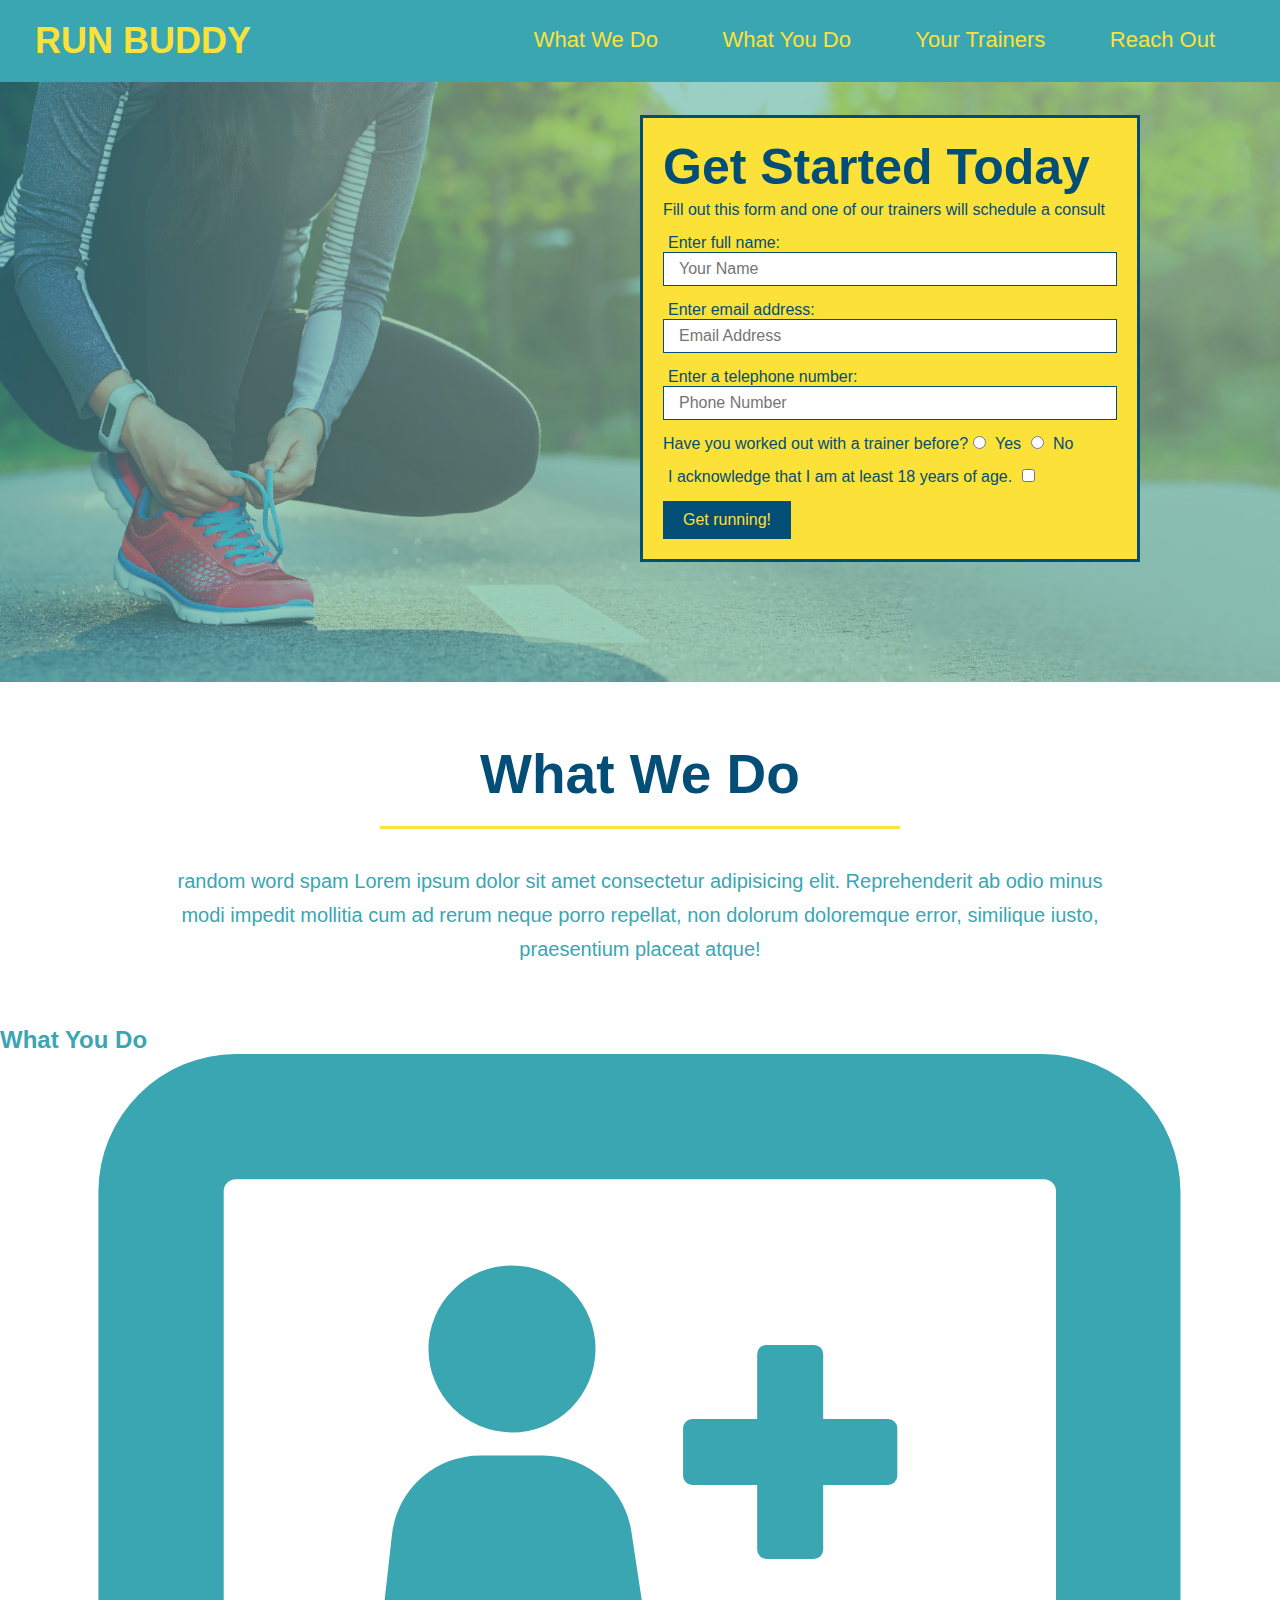
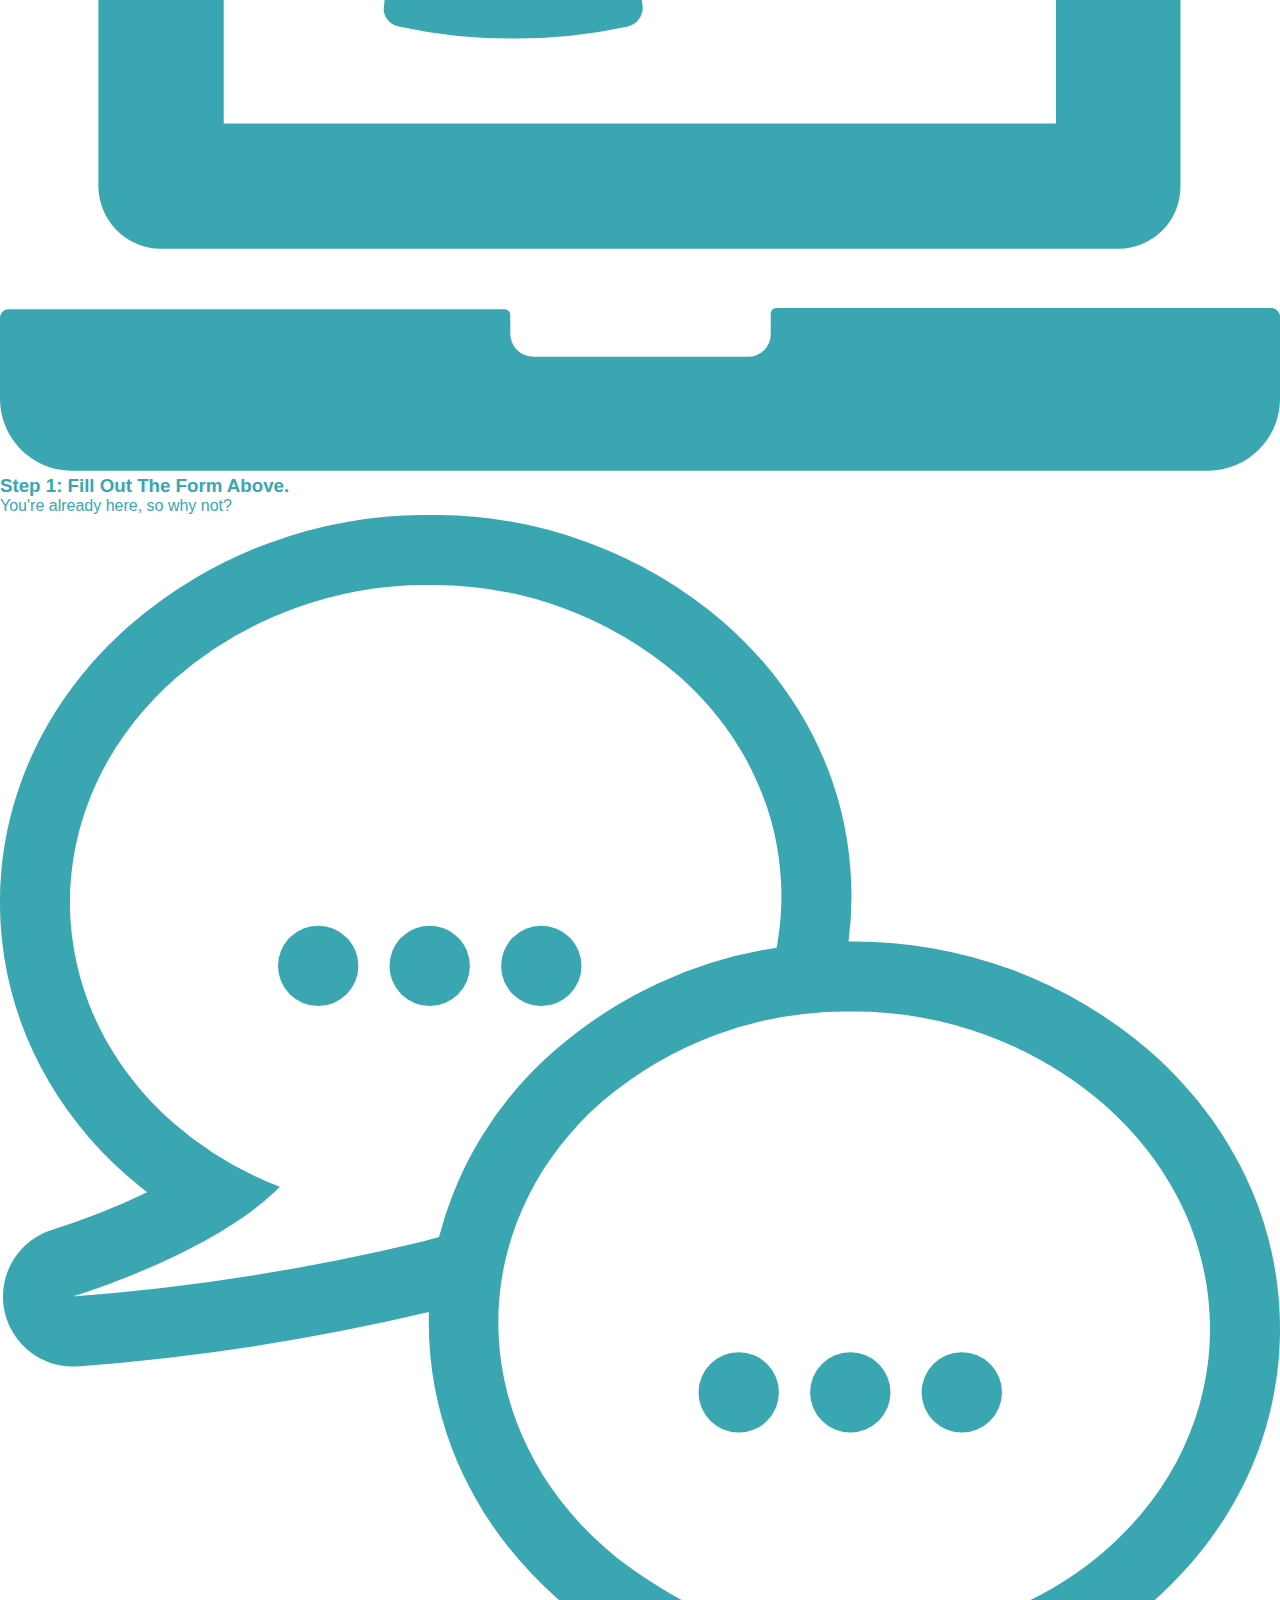
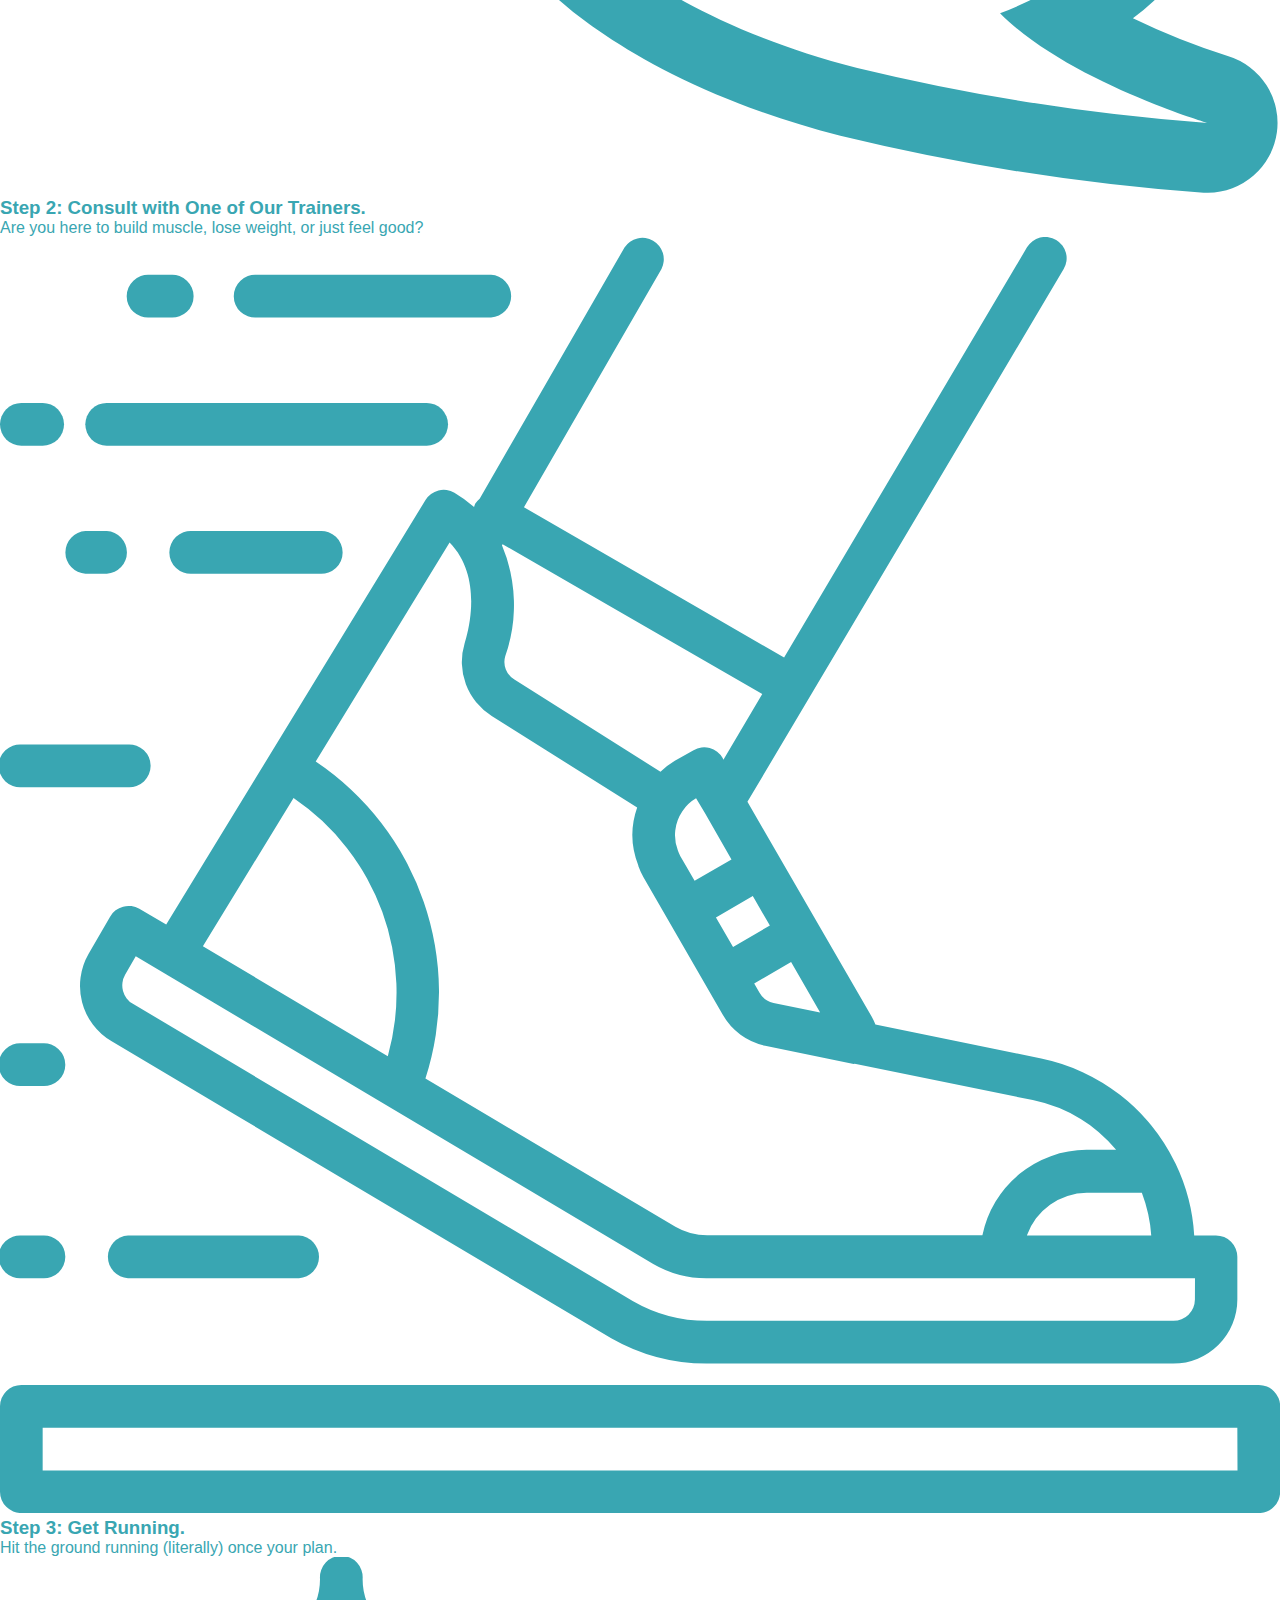
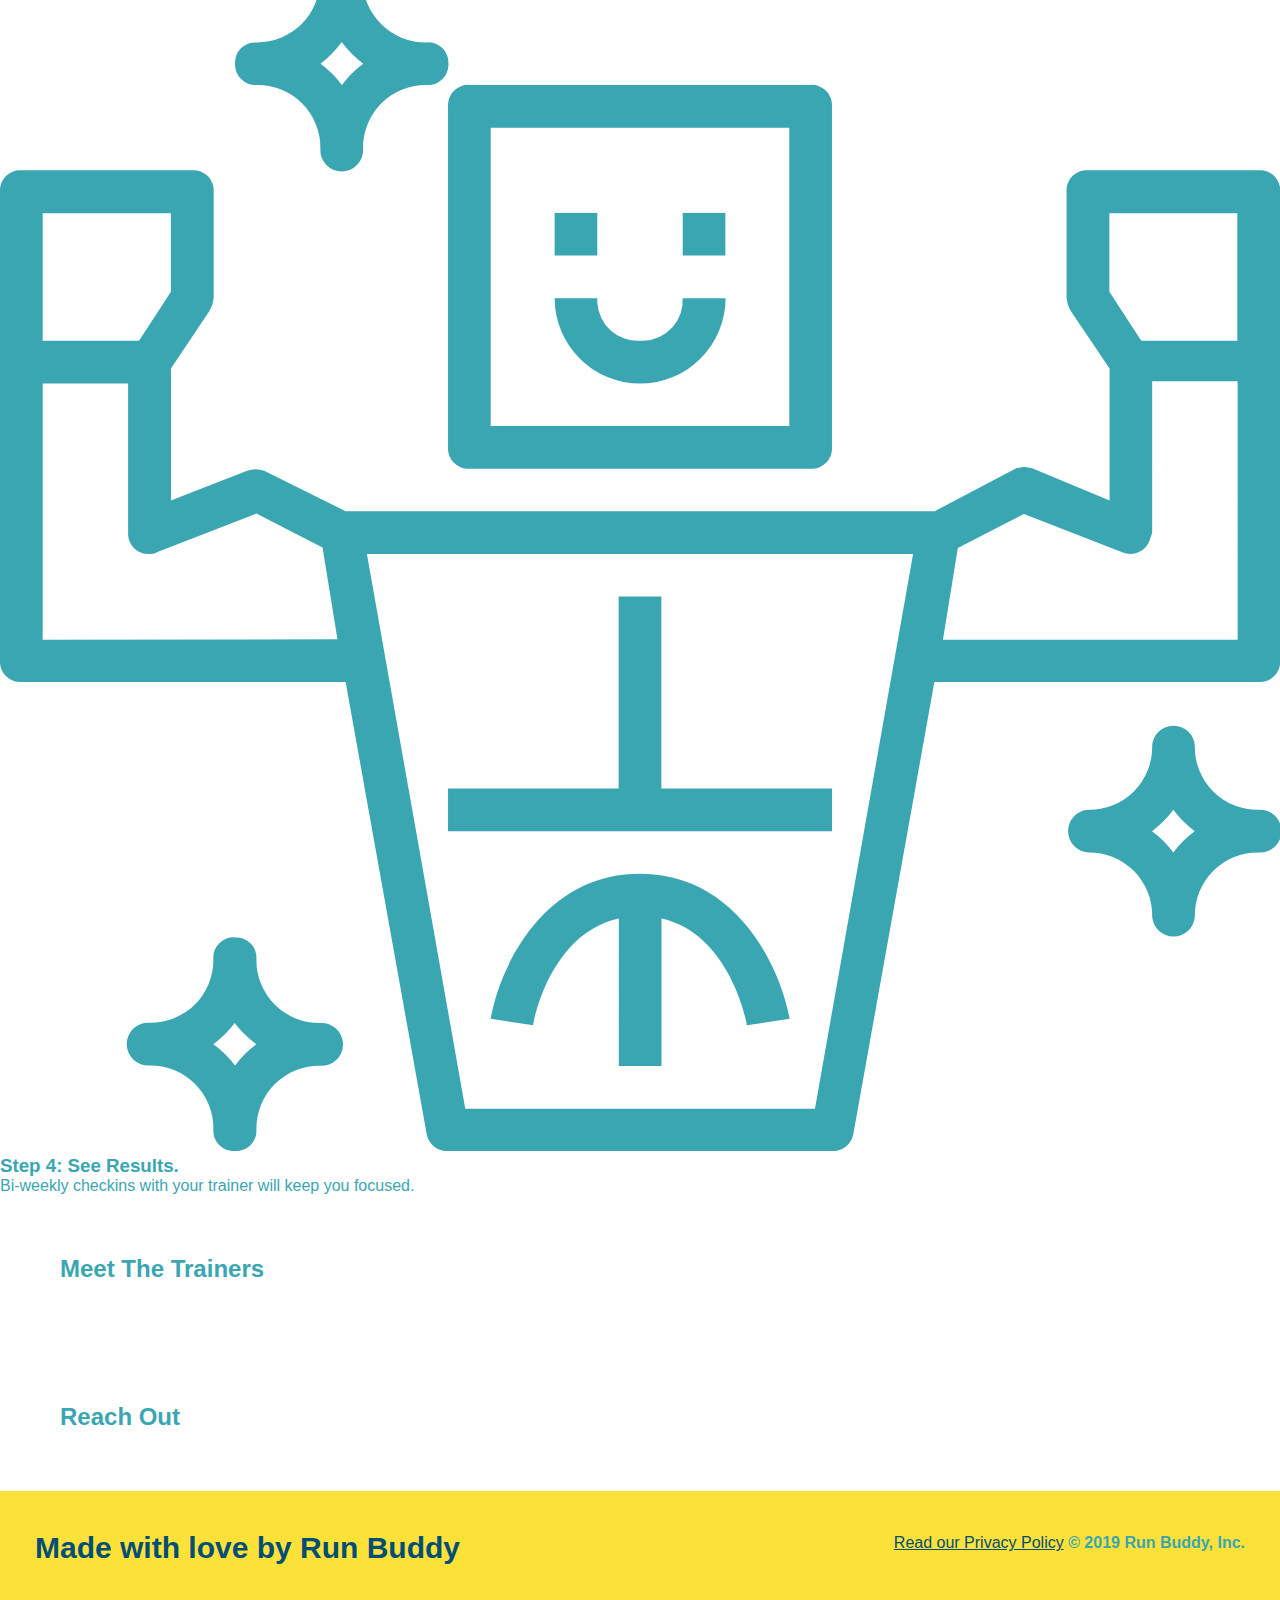
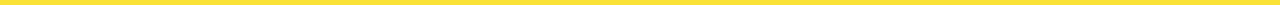
==== index.html @ 3754f248 "styled the what-we-do" ====
<!DOCTYPE html>
<html lang="en">
    <head>
        <meta charset="UTF-8" />
        <link rel="stylesheet" href="./assets/css/style.css"/>
            <title>Run Buddy</title>
    </head>
<body>
 <header>
        <h1>
            <a href="/">RUN BUDDY</a>
        </h1>
    <nav>
        <ul>
            <li>
                <a href="#what-we-do">What We Do</a> 
            </li>
            <li>
                <a href="#what-you-do">What You Do</a>
            </li>
            <li>
                <a href="#your-trainers">Your Trainers</a>
            </li>
            <li>
                <a href="#reach-out">Reach Out</a>
            </li>
        </ul>   
    </nav>
</header>
    <section class="hero">
        <div class="hero-form">
            <h3>Get Started Today</h3>
            <p>Fill out this form and one of our trainers will schedule a consult</p>
            <form>
                <label for="name">Enter full name:</label>
                <input type="text" placeholder="Your Name" name="name" id="name" class="form-input"/>
                <label for="email">Enter email address:</label>
                <input type="email" placeholder="Email Address" name="email" id="email" class="form-input"/>
                <label for="phone">Enter a telephone number:</label>
                <input type="tel" placeholder="Phone Number" name="phone" id="phone" class="form-input"/>
                <p>
                    Have you worked out with a trainer before?
                    <input type="radio" name="trainer-confirm" id="trainer-yes"/>
                    <label for="trainer-yes">Yes</label>
                    <input type="radio" name="trainer-confirm" id="trainer-no"/>
                    <label for="trainer-no">No</label>
                </p> 
                <p>
                    <label for="checkbox">
                        I acknowledge that I am at least 18 years of age.
                    </label>
                    <input type="checkbox" name="age-confirm" id="checkbox"/>
                </p>
                <button type="submit">
                    Get running!
                </button>
            </form>
        </div>
    </section>   
    <section id="what-we-do" class="intro">
        <h2>What We Do</h2>
        <p>
            random word spam Lorem ipsum dolor sit amet consectetur adipisicing elit. Reprehenderit ab odio minus modi impedit mollitia cum ad rerum neque porro repellat, non dolorum doloremque error, similique iusto, praesentium placeat atque!
        </p>
    </section> 
    <setion id="what-you-do">
        <h2>What You Do</h2>
        <div>
            <img src="./assets/images/step-1.svg" alt=""/>
            <h3>Step 1: Fill Out The Form Above.</h3>
            <p>You're already here, so why not?</p>
        </div>
        <div>
            <img src="./assets/images/step-2.svg" alt=""/>
            <h3>Step 2: Consult with One of Our Trainers.</h3>
            <p>Are you here to build muscle, lose weight, or just feel good?</p>
        </div>
        <div>
            <img src="./assets/images/step-3.svg" alt=""/>
            <h3>Step 3: Get Running.</h3>
            <p>Hit the ground running (literally) once your plan.</p>
        </div>
        <div>
            <img src="./assets/images/step-4.svg" alt=""/>
            <h3>Step 4: See Results.</h3>
            <p>Bi-weekly checkins with your trainer will keep you focused.</p>
        </div>
    </setion> 
    <section id="your-trainers">
        <h2>Meet The Trainers</h2>
    </section> 
    <section id="reach-out">
        <h2>Reach Out</h2>
    </section> 
    <footer>
<!--Idk how to do the little heart thing yet-->
        <h2>Made with love by Run Buddy</h2>
        <div>
            <a href="#">Read our Privacy Policy</a><b />
            &copy; 2019 Run Buddy, Inc.
        </div>
    </footer>

     
</body>
</html>
---- assets/css/style.css ----
body {
    color: #39a6b2;
    font-family: Helvetica, Arial, sans-serif;
/* test comment*/
}
header {
    padding: 20px 35px;
    background-color: #39a6b2;
}
header h1 {
    font-weight: bold;
    font-size: 36px; 
    color: #fce138;
    margin: 0;
    display: inline;
}
header a {
    text-decoration: none;
    color: #fce138;
}
header nav {
    float: right;
    margin: 7px 0;
}
header nav ul li {
    display: inline;
}
header nav ul li a {
    margin: 0 30px;
    font-weight: lighter;
    font-size: 22px;
}
* {
    margin: 0;
    padding: 0;
    box-sizing: border-box;
}
footer {
    background: #fce138;
    width: 100%;
    padding: 40px 35px;
}
footer h2 {
    display: inline;
    color: #024e76;
    font-size: 30px;
    margin: 0;
}
footer div {
    float: right;
    line-height: 1.5;
    text-align: right;
}
footer a {
    color: #024e76;
}
section {
    padding: 60px;
}
.hero {
    background-image: url("../images/hero-bg.jpg");
    height: 600px;
    background-size: cover;
    background-position: center;
    position: relative;

}
.hero-form {
    color: #024e76;
    padding: 20px;
    width: 500px;
    background-color: #fce138;
    border: solid 3px #024e76;
    position: absolute;
    bottom: 120px;
    right: 140px;
}
.hero-form h3 {
    font-size: 50px;
    margin: 0px;

}
.hero-form p {
    margin: 5px 0 15px 0;
}
.form-input {
    font-size: 35px;
    border: solid 1px #024e76;
    display: block;
    padding: 7px 15px;
    font-size: 16px;
    color: #024e76;
    width: 100%;
    margin-bottom: 15px;
}
.hero-form label {
    margin: 0 5px;
}
.hero-form button {
    background-color: #024e76;
    color: #fce138;
    border: none;
    padding: 10px 20px;
    font-size: 16px;
}
.intro {
    text-align: center;

}
.intro h2 {
    font-size: 55px;
    color: #024e76;
    margin-bottom: 35px;
    padding: 0 100px 20px 100px;
    border-bottom: 3px solid;
    border-color: #fce138;
    display: inline-block;
}
.intro p {
    line-height: 1.7;
    color: #39a6b2;
    width: 80%;
    font-size: 20px;
    margin: 0 auto;
}
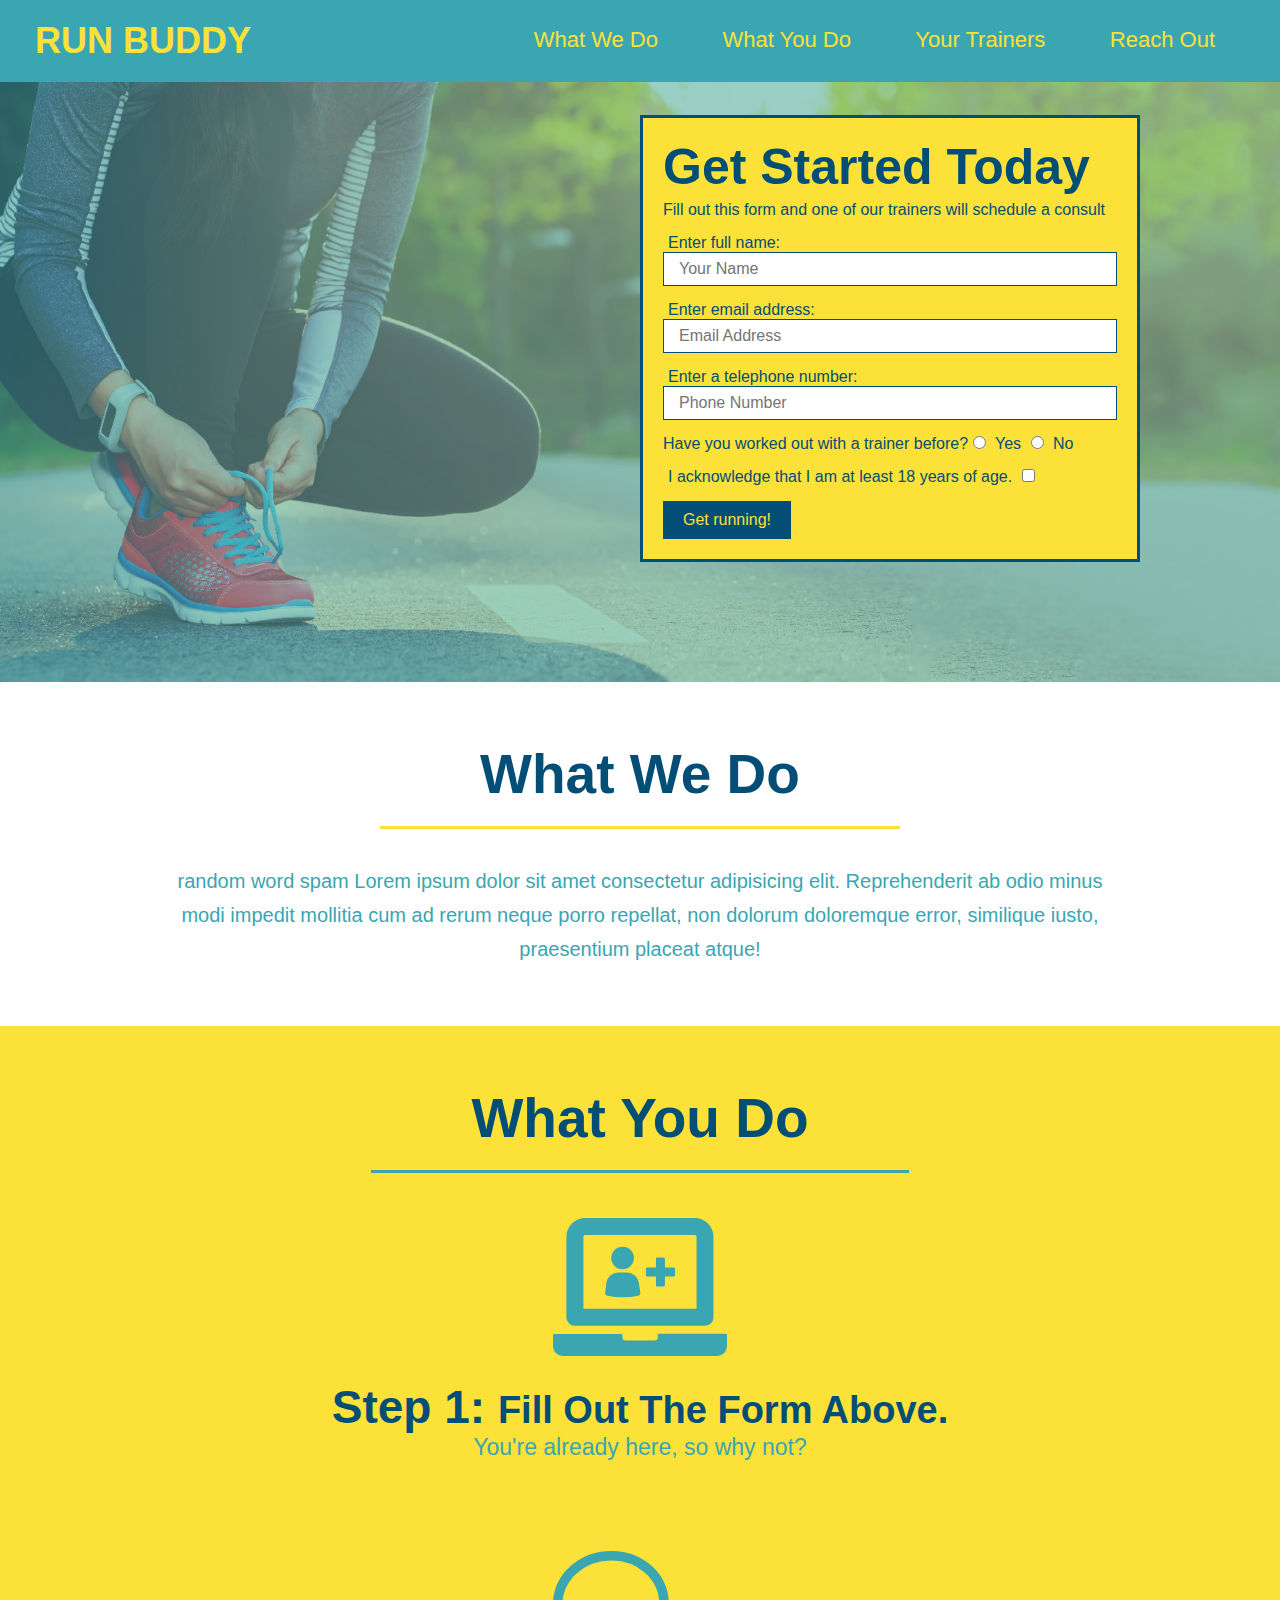
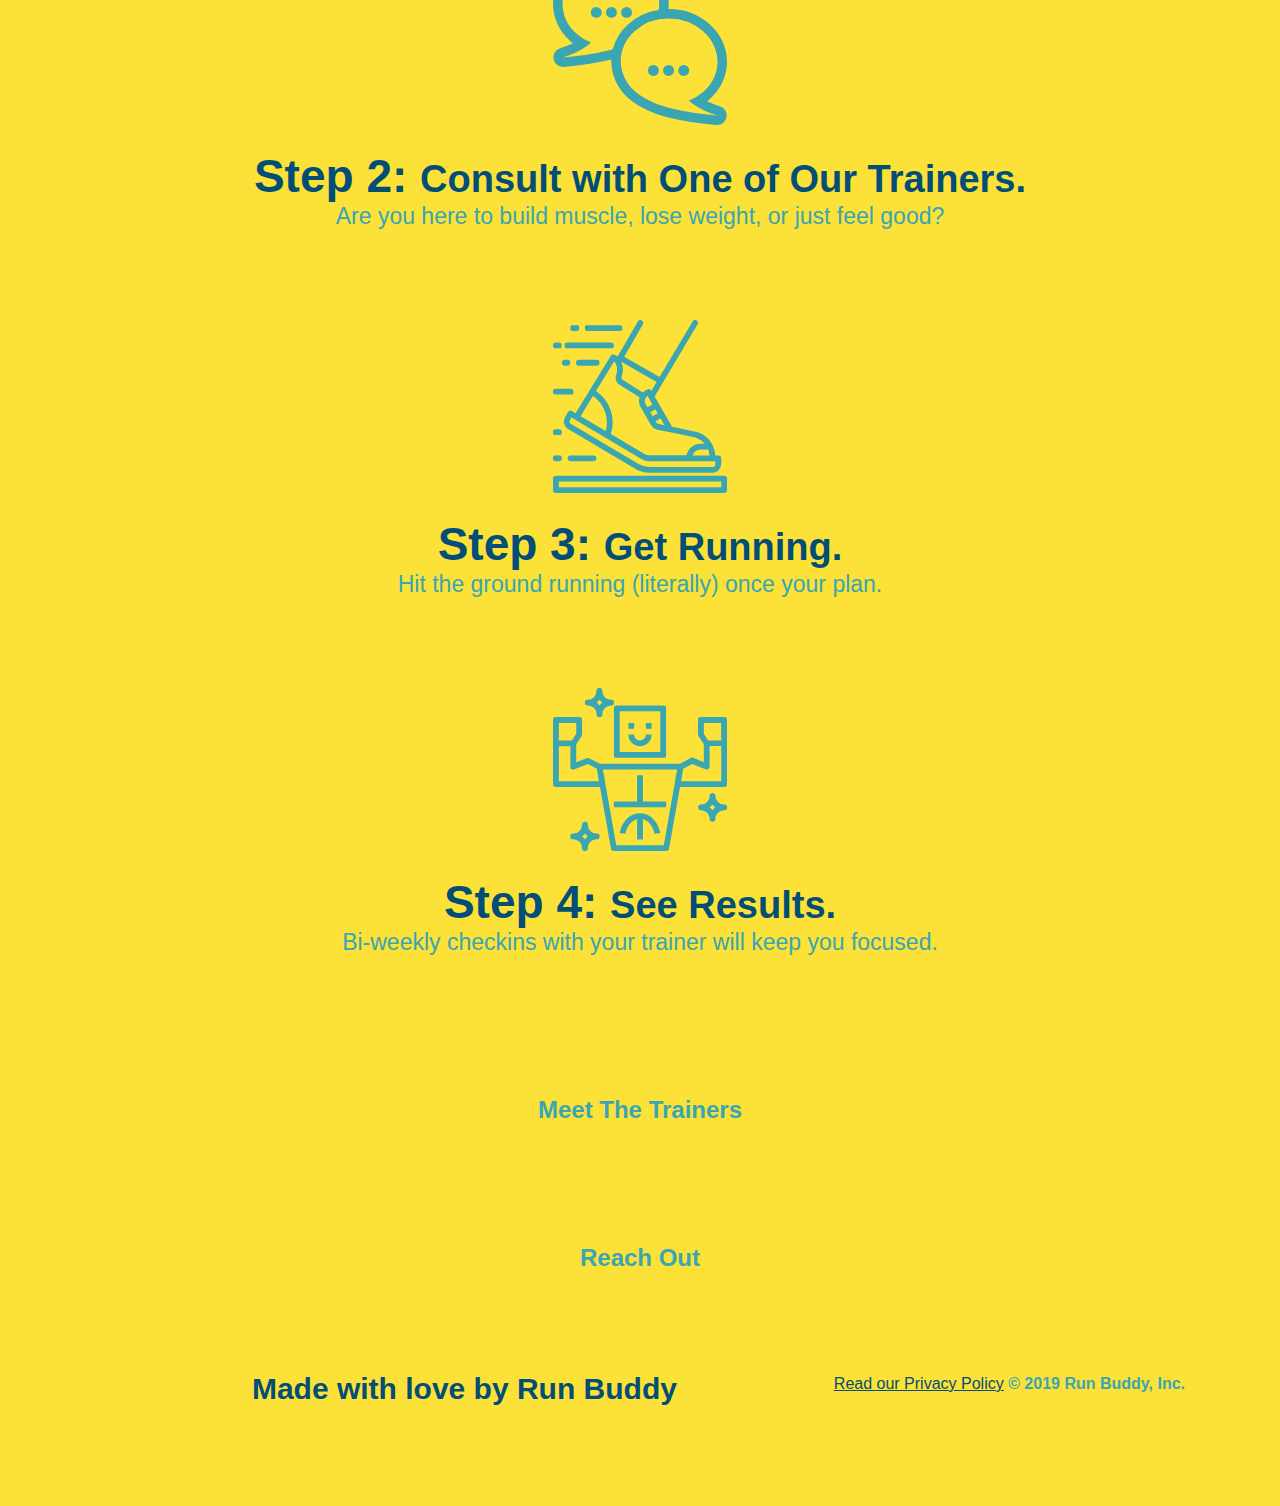
==== commit 084b39b9: "steps section worked on" ====
--- a/index.html
+++ b/index.html
@@ -58,31 +58,31 @@
         </div>
     </section>   
     <section id="what-we-do" class="intro">
-        <h2>What We Do</h2>
+        <h2 class="section-title primary-border">What We Do</h2>
         <p>
             random word spam Lorem ipsum dolor sit amet consectetur adipisicing elit. Reprehenderit ab odio minus modi impedit mollitia cum ad rerum neque porro repellat, non dolorum doloremque error, similique iusto, praesentium placeat atque!
         </p>
     </section> 
-    <setion id="what-you-do">
-        <h2>What You Do</h2>
+    <section id="what-you-do" class="steps">
+        <h2 class="section-title secondary-border">What You Do</h2>
         <div>
             <img src="./assets/images/step-1.svg" alt=""/>
-            <h3>Step 1: Fill Out The Form Above.</h3>
+            <h3>Step 1: <span>Fill Out The Form Above.</span></h3>
             <p>You're already here, so why not?</p>
         </div>
         <div>
             <img src="./assets/images/step-2.svg" alt=""/>
-            <h3>Step 2: Consult with One of Our Trainers.</h3>
+            <h3>Step 2: <span>Consult with One of Our Trainers.</span></h3>
             <p>Are you here to build muscle, lose weight, or just feel good?</p>
         </div>
         <div>
             <img src="./assets/images/step-3.svg" alt=""/>
-            <h3>Step 3: Get Running.</h3>
+            <h3>Step 3: <span>Get Running.</span></h3>
             <p>Hit the ground running (literally) once your plan.</p>
         </div>
         <div>
             <img src="./assets/images/step-4.svg" alt=""/>
-            <h3>Step 4: See Results.</h3>
+            <h3>Step 4: <span>See Results.</span></h3>
             <p>Bi-weekly checkins with your trainer will keep you focused.</p>
         </div>
     </setion> 
--- a/assets/css/style.css
+++ b/assets/css/style.css
@@ -107,15 +107,6 @@
     text-align: center;
 
 }
-.intro h2 {
-    font-size: 55px;
-    color: #024e76;
-    margin-bottom: 35px;
-    padding: 0 100px 20px 100px;
-    border-bottom: 3px solid;
-    border-color: #fce138;
-    display: inline-block;
-}
 .intro p {
     line-height: 1.7;
     color: #39a6b2;
@@ -123,4 +114,41 @@
     font-size: 20px;
     margin: 0 auto;
 }
+.steps {
+    text-align: center;
+    background: #fce138;
+}
+.steps div {
+    margin-bottom: 80px;
+}
+.steps img {
+    width: 15%;
+    margin: 10px 0;
+}
+.steps h3 {
+    color: #024e76;
+    font-size: 46px;
+    margin-top: 10px;
+}
+.steps p {
+    color: #39a6b2;
+    font-size: 23px;
+}
+.steps span {
+    font-size: 38px;
+}
+.section-title {
+    font-size: 55px;
+    color: #024e76;
+    margin-bottom: 35px;
+    padding: 0 100px 20px 100px;
+    display: inline-block; 
+    border-bottom: 3px solid;
+}
+.primary-border {
+    border-color: #fce138;
+}
+.secondary-border {
+    border-color: #39a6b2;
+}
 
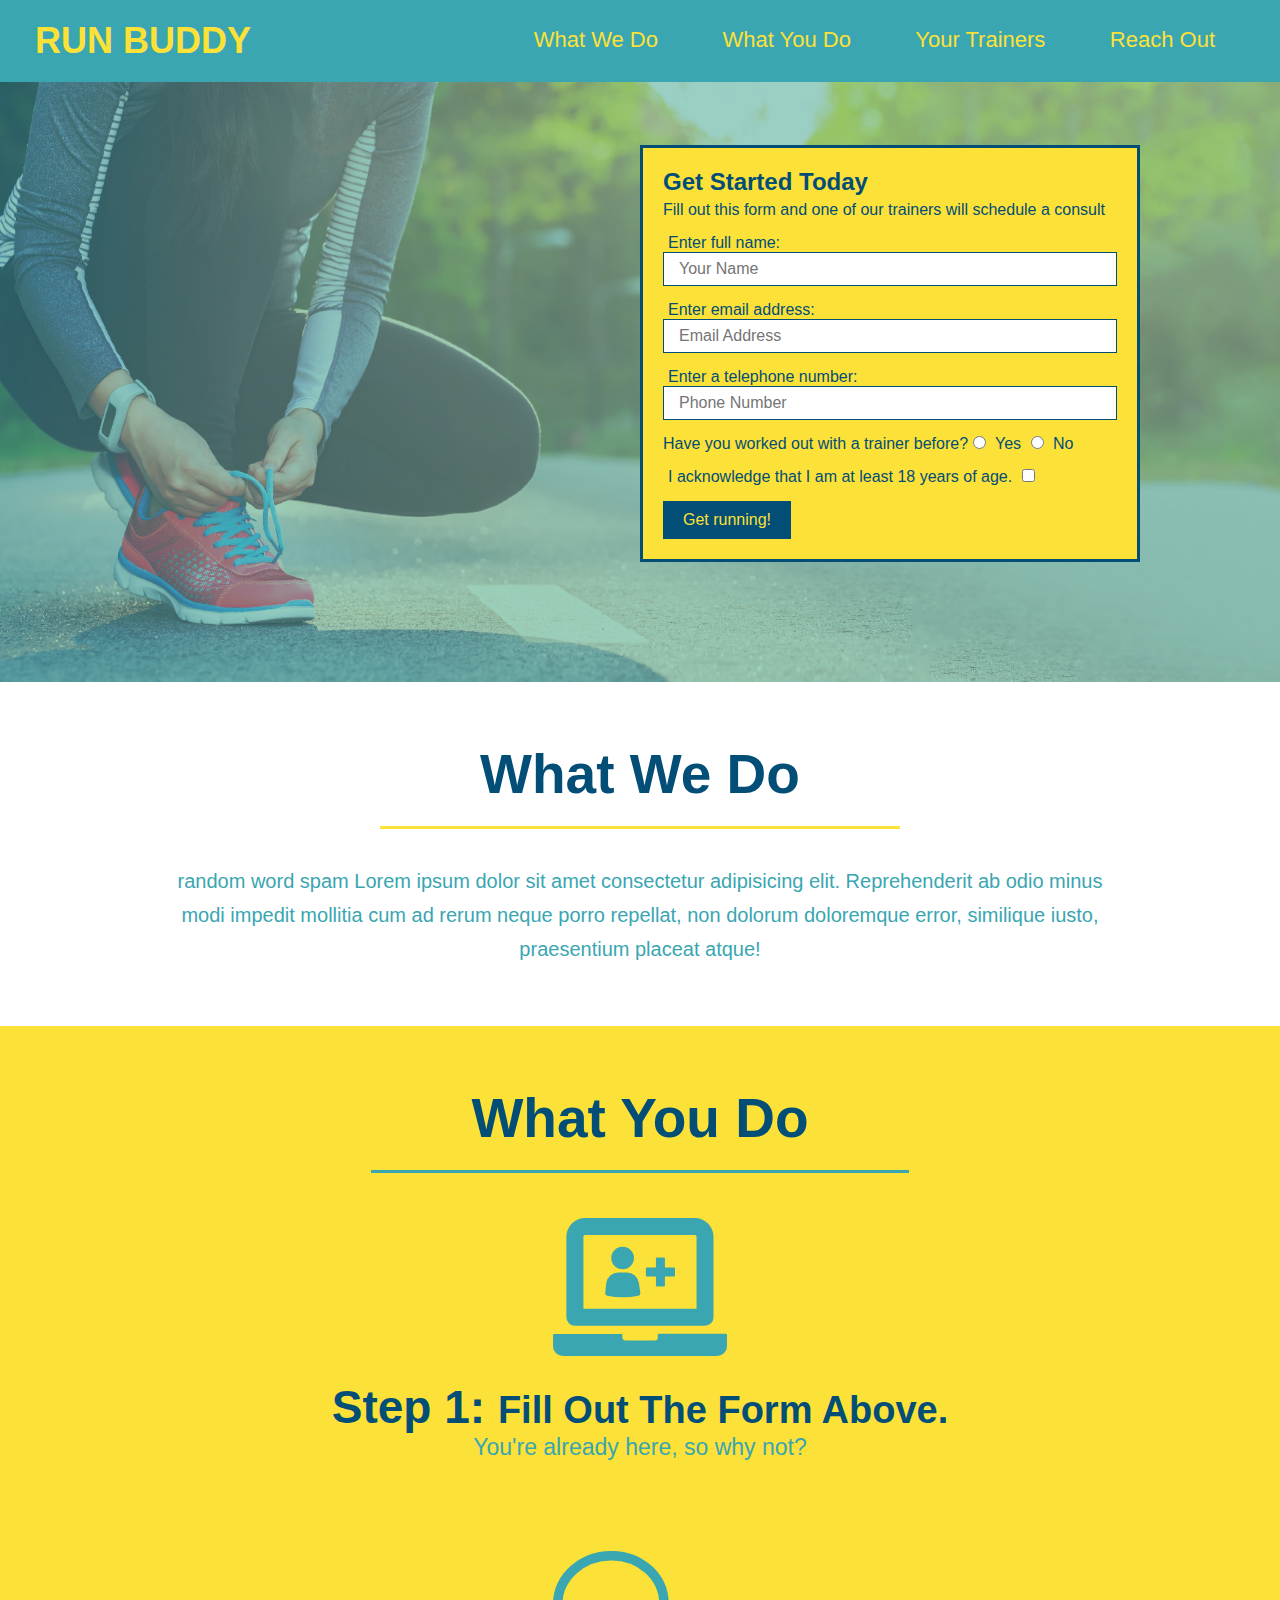
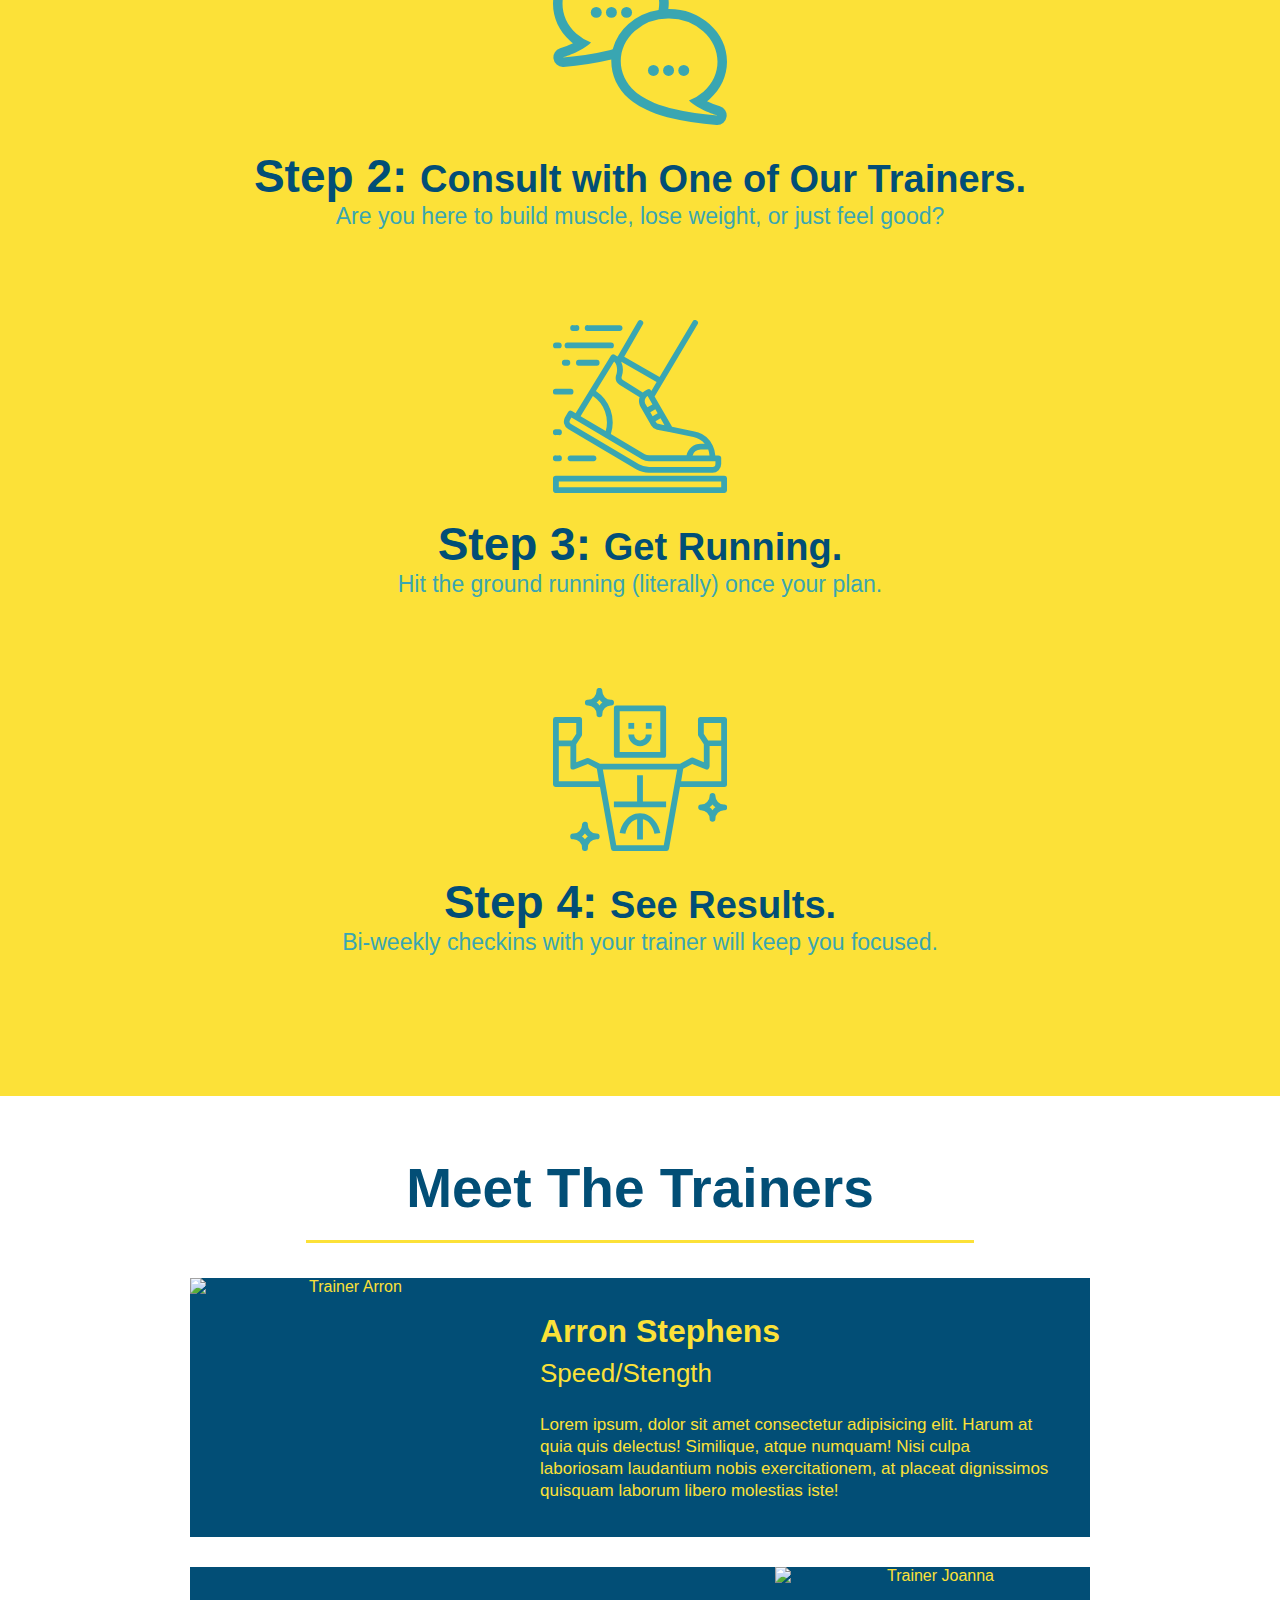
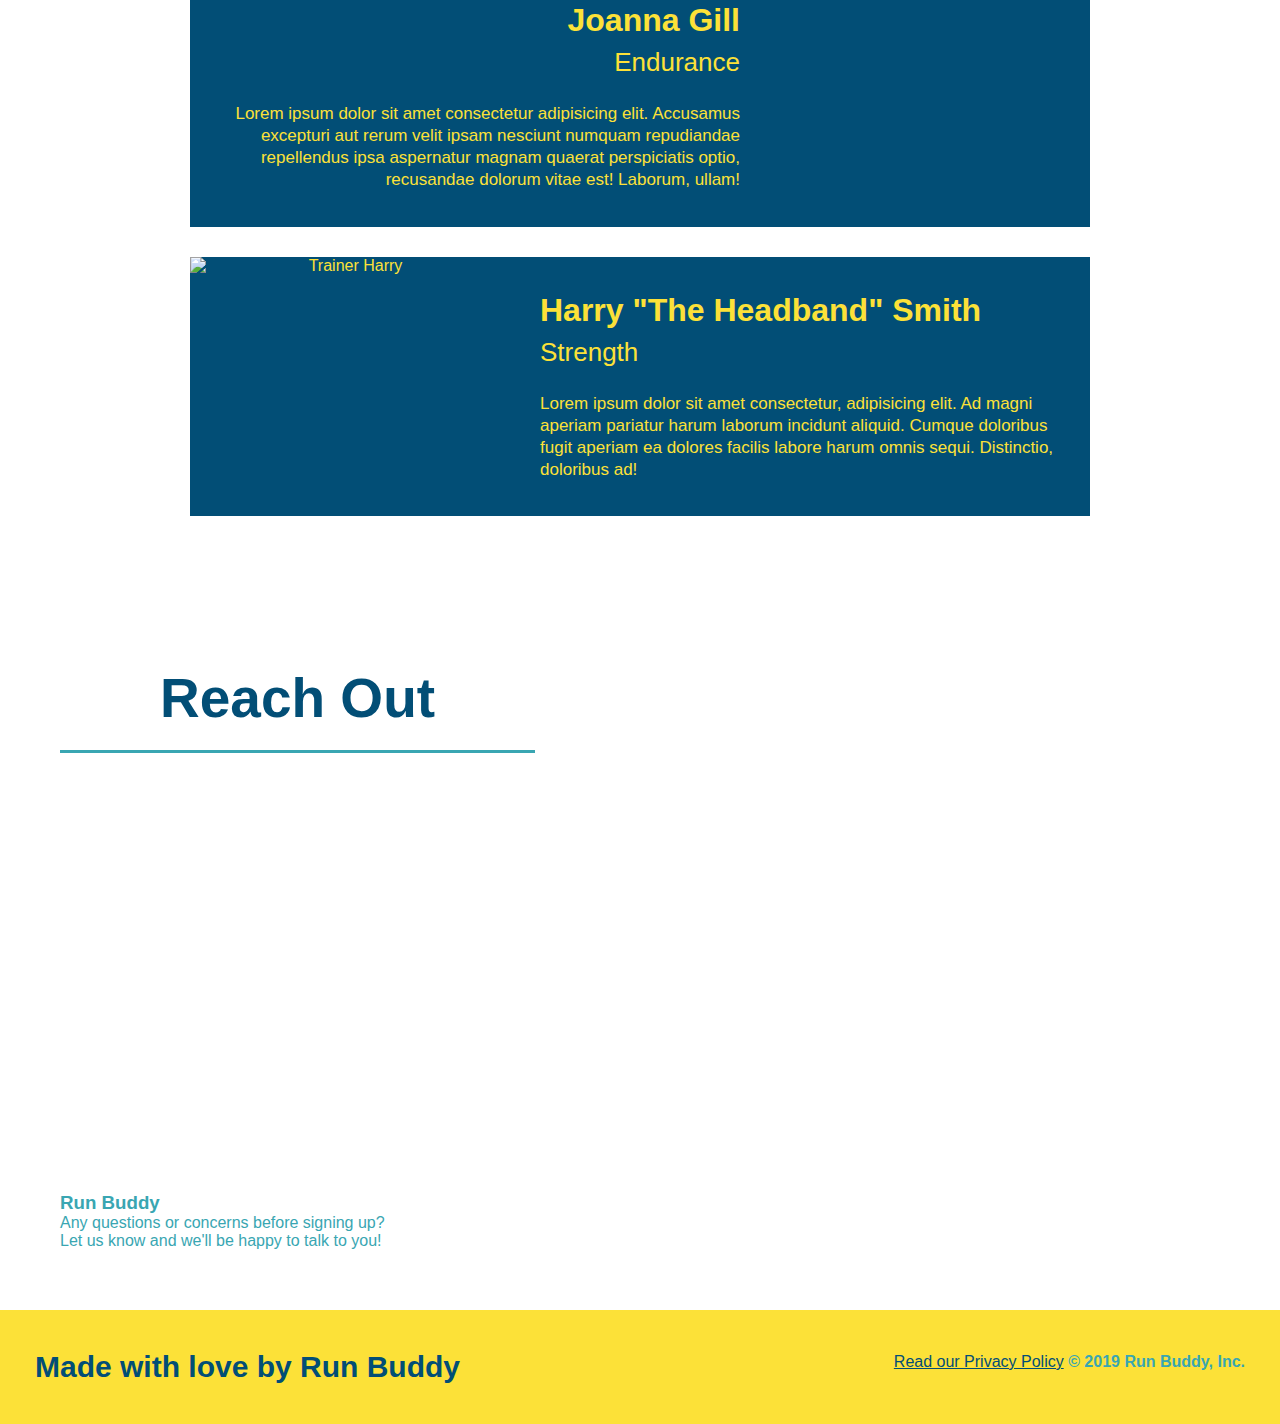
==== commit eec7c784: "i forgot to save after the last section." ====
--- a/index.html
+++ b/index.html
@@ -85,12 +85,55 @@
             <h3>Step 4: <span>See Results.</span></h3>
             <p>Bi-weekly checkins with your trainer will keep you focused.</p>
         </div>
-    </setion> 
-    <section id="your-trainers">
-        <h2>Meet The Trainers</h2>
+    </section> 
+    <section id="your-trainers" class="trainers">
+        <h2 class="section-title primary-border">
+            Meet The Trainers
+        </h2>
+        <article class="trainer">
+            <img src="../Run-Buddy/assets/images/trainer-1.jpg" alt="Trainer Arron"/>
+            <div class="trainer-bio text-left">
+                <h3>Arron Stephens</h3>
+                <h4>Speed/Stength</h4>
+                <p>Lorem ipsum, dolor sit amet consectetur adipisicing elit. Harum at quia quis delectus! Similique, atque numquam! Nisi culpa laboriosam laudantium nobis exercitationem, at placeat dignissimos quisquam laborum libero molestias iste!</p>
+            </div>
+        </article>
+        <article class="trainer"> 
+            <div class="trainer-bio text-right">
+                <h3>Joanna Gill</h3>
+                <h4>Endurance</h4>
+                <p>Lorem ipsum dolor sit amet consectetur adipisicing elit. Accusamus excepturi aut rerum velit ipsam nesciunt numquam repudiandae repellendus ipsa aspernatur magnam quaerat perspiciatis optio, recusandae dolorum vitae est! Laborum, ullam!</p>
+            </div>
+            <img src="../Run-Buddy/assets/images/trainer-2.jpg" alt="Trainer Joanna"/>
+        </article>
+        <article class="trainer">
+            <img src="../Run-Buddy/assets/images/trainer-3.jpg" alt="Trainer Harry"/>
+            <div class="trainer-bio text-left">
+                <h3>Harry "The Headband" Smith</h3>
+                <h4>Strength</h4>
+                <p>Lorem ipsum dolor sit amet consectetur, adipisicing elit. Ad magni aperiam pariatur harum laborum incidunt aliquid. Cumque doloribus fugit aperiam ea dolores facilis labore harum omnis sequi. Distinctio, doloribus ad!</p>
+            </div>
+        </article>
     </section> 
     <section id="reach-out">
-        <h2>Reach Out</h2>
+        <h2 class="section-title secondary-border">Reach Out</h2>
+        <div class="contact-info">
+           <iframe src="https://www.google.com/maps/embed?pb=!1m18!1m12!1m3!1d2953.9209978640033!2d-83.57003198653959!3d42.237500750828694!2m3!1f0!2f0!3f0!3m2!1i1024!2i768!4f13.1!3m3!1m2!1s0x883b57bedbba8b53%3A0x22bc650676936420!2s654%20Nash%20Ave%2C%20Ypsilanti%2C%20MI%2048198!5e0!3m2!1sen!2sus!4v1638125361334!5m2!1sen!2sus" 
+           width="400"
+            height="400"
+             style="border:0;" 
+             allowfullscreen=""
+              loading="lazy">
+            </iframe>
+            <h3>Run Buddy</h3>
+            <p>
+                Any questions or concerns before signing up?
+                <br />
+                Let us know and we'll be happy to talk to you!
+            </p>
+            <address
+            <label for=""></label>
+        </div>
     </section> 
     <footer>
 <!--Idk how to do the little heart thing yet-->
--- a/assets/css/style.css
+++ b/assets/css/style.css
@@ -1,8 +1,15 @@
+* {
+    margin: 0;
+    padding: 0;
+    box-sizing: border-box;
+}
+
 body {
     color: #39a6b2;
     font-family: Helvetica, Arial, sans-serif;
 /* test comment*/
 }
+
 header {
     padding: 20px 35px;
     background-color: #39a6b2;
@@ -30,11 +37,6 @@
     font-weight: lighter;
     font-size: 22px;
 }
-* {
-    margin: 0;
-    padding: 0;
-    box-sizing: border-box;
-}
 footer {
     background: #fce138;
     width: 100%;
@@ -57,6 +59,7 @@
 section {
     padding: 60px;
 }
+
 .hero {
     background-image: url("../images/hero-bg.jpg");
     height: 600px;
@@ -65,6 +68,7 @@
     position: relative;
 
 }
+
 .hero-form {
     color: #024e76;
     padding: 20px;
@@ -76,15 +80,13 @@
     right: 140px;
 }
 .hero-form h3 {
-    font-size: 50px;
+    font-size: 24px;
     margin: 0px;
-
 }
 .hero-form p {
     margin: 5px 0 15px 0;
 }
 .form-input {
-    font-size: 35px;
     border: solid 1px #024e76;
     display: block;
     padding: 7px 15px;
@@ -152,3 +154,41 @@
     border-color: #39a6b2;
 }
 
+.trainers {
+    text-align: center;
+}
+.trainer {
+    width: 900px;
+    margin: 0 auto 30px auto;
+    background: #024e76;
+    color: #fce138;
+    overflow: auto;
+}
+.trainer img {
+    width: 35%;
+    float: left;
+}
+.trainer-bio {
+    padding: 35px;
+    float: left;
+    width: 65%;
+}
+.text-left {
+    text-align: left;
+}
+.text-right {
+    text-align: right;
+}
+.trainer-bio h3 {
+    font-size: 32px;
+    margin-bottom: 8px;
+}
+.trainer-bio h4 {
+    font-weight: lighter;
+    font-size: 26px;
+    margin-bottom: 25px;
+}
+.trainer-bio p {
+    font-size: 17px;
+    line-height: 1.3;
+}
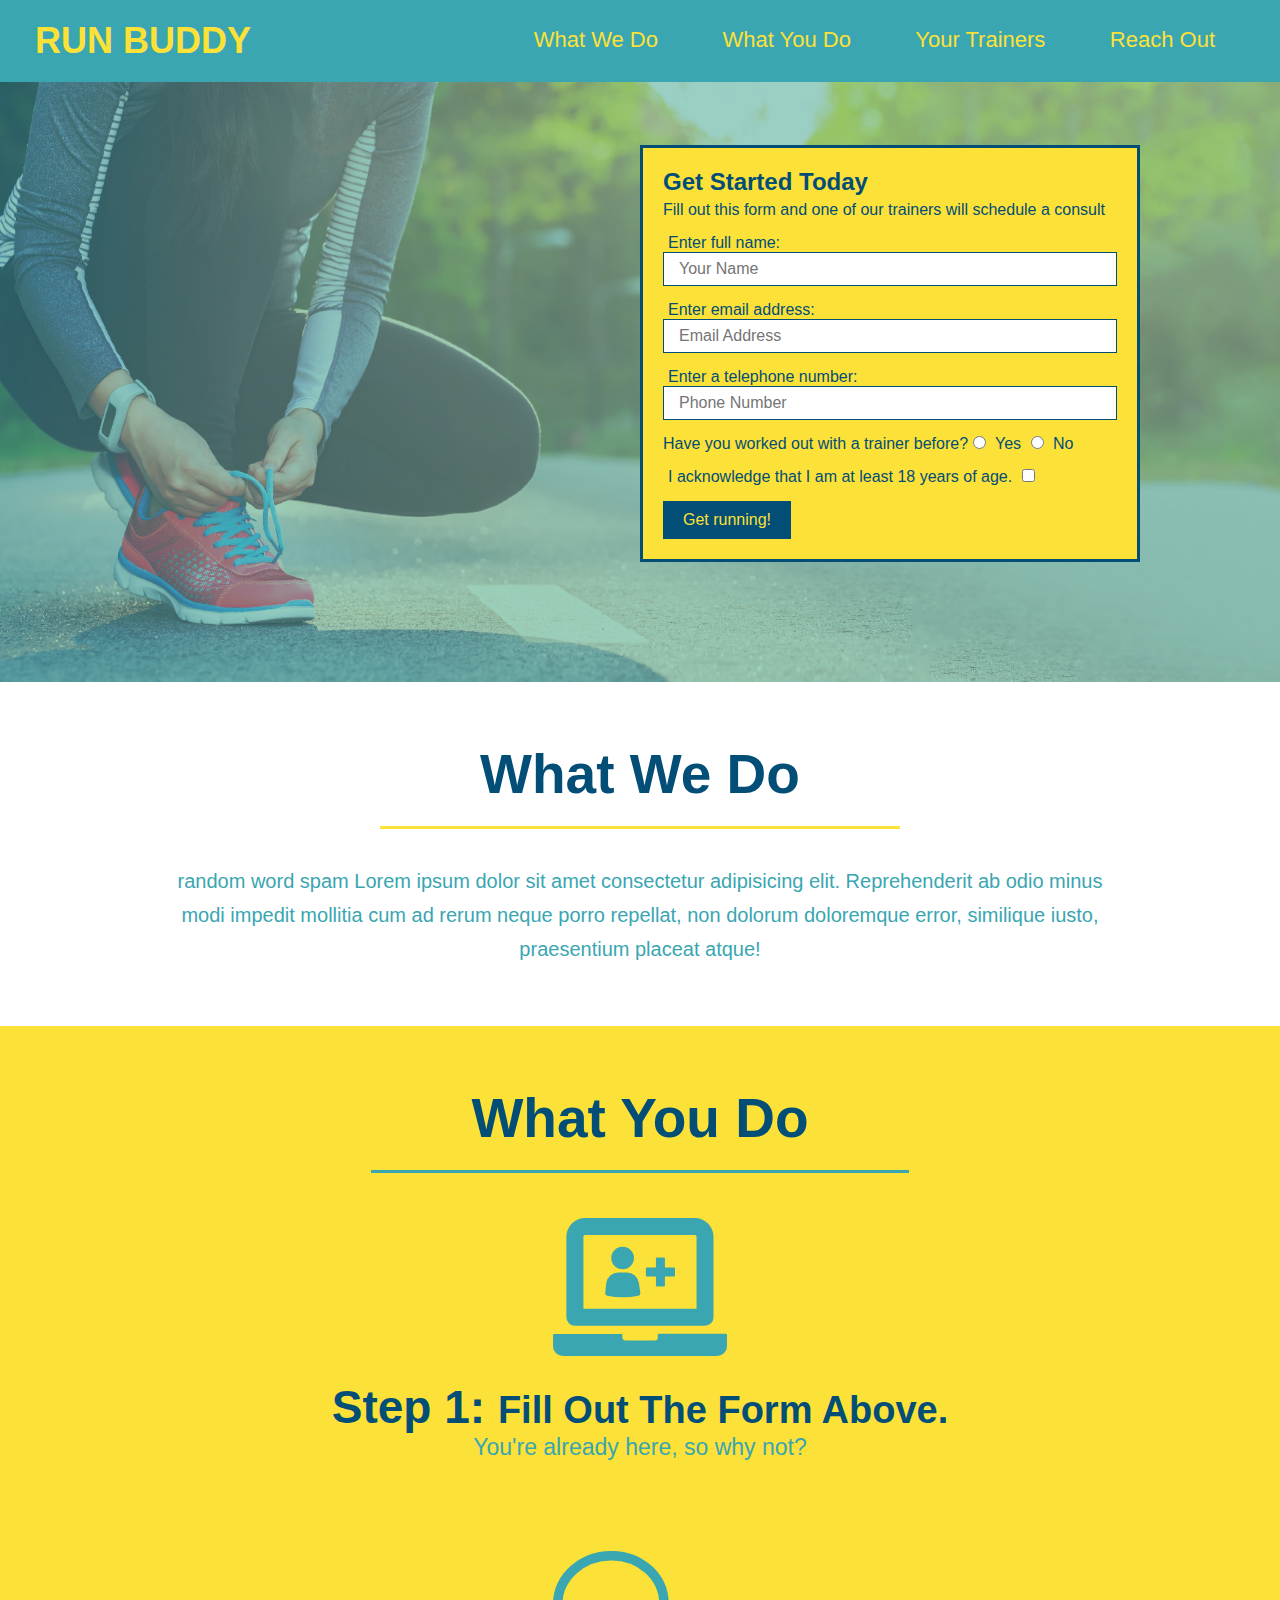
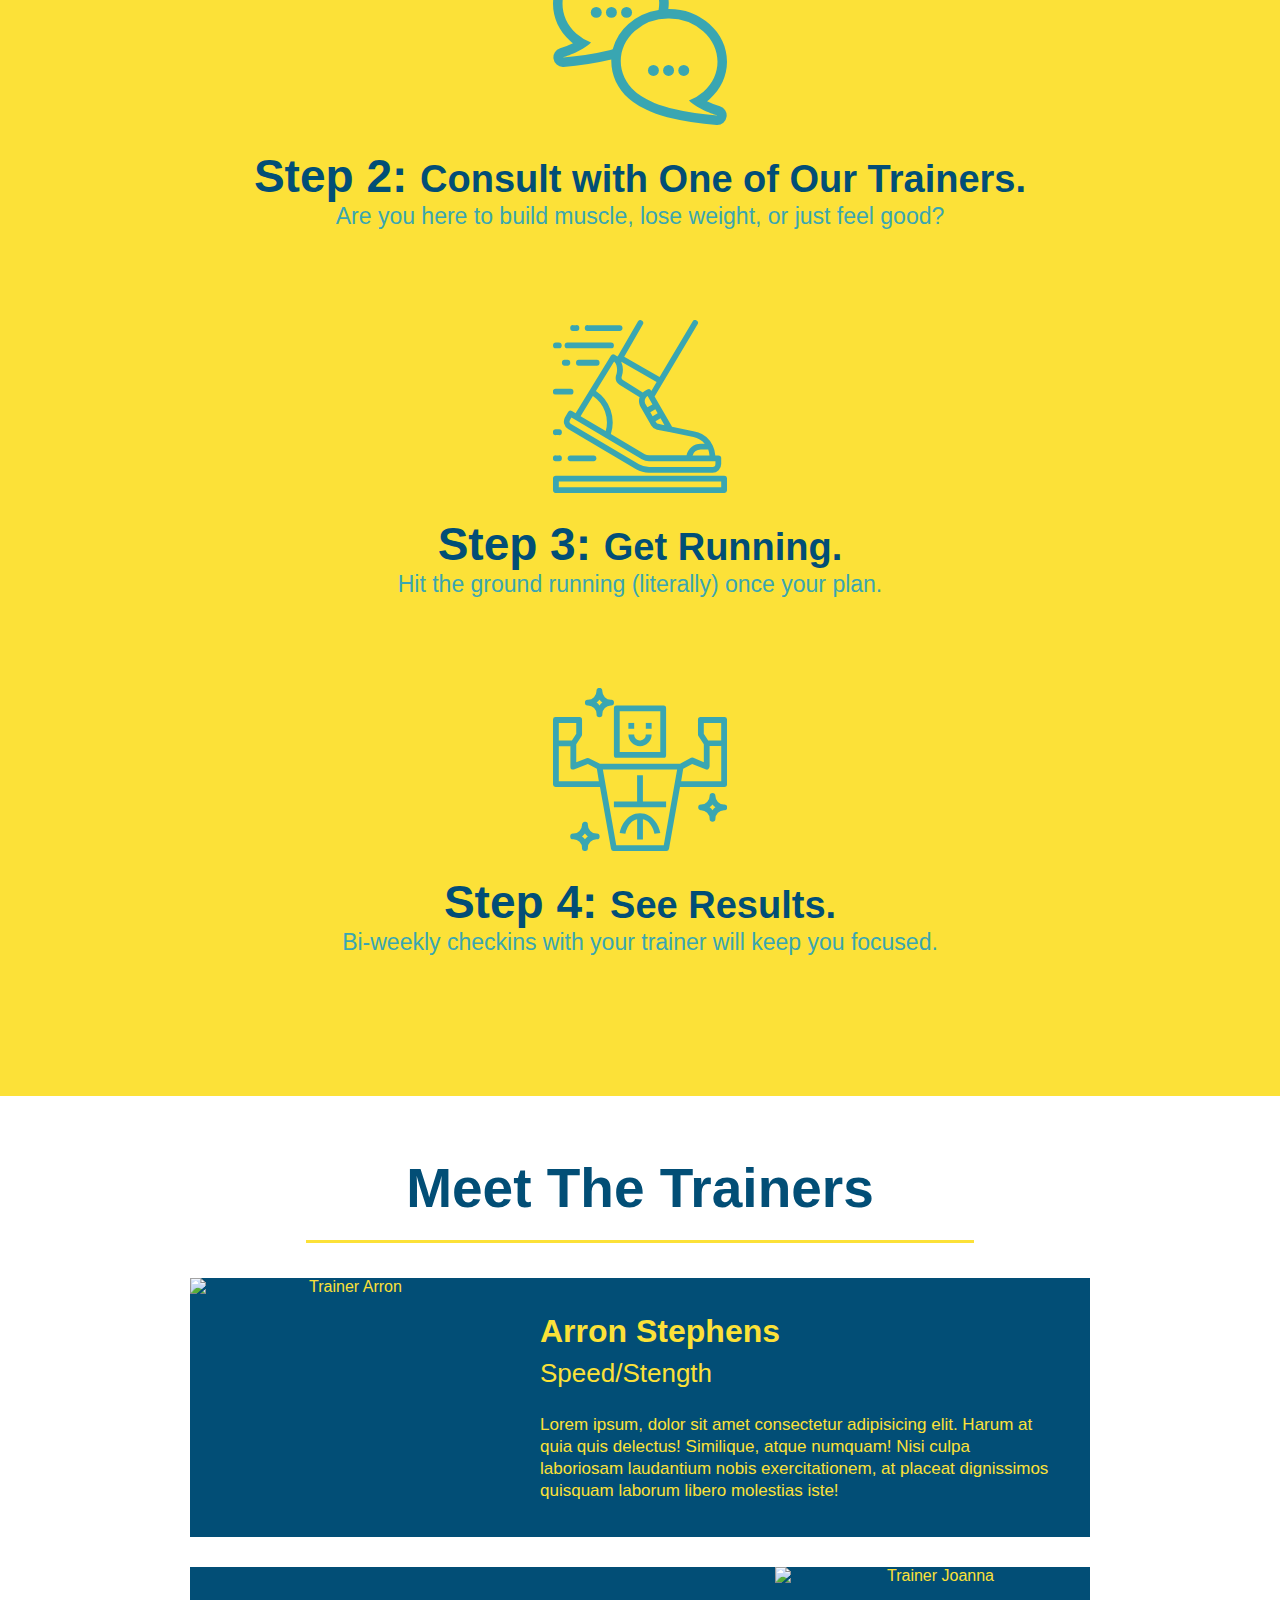
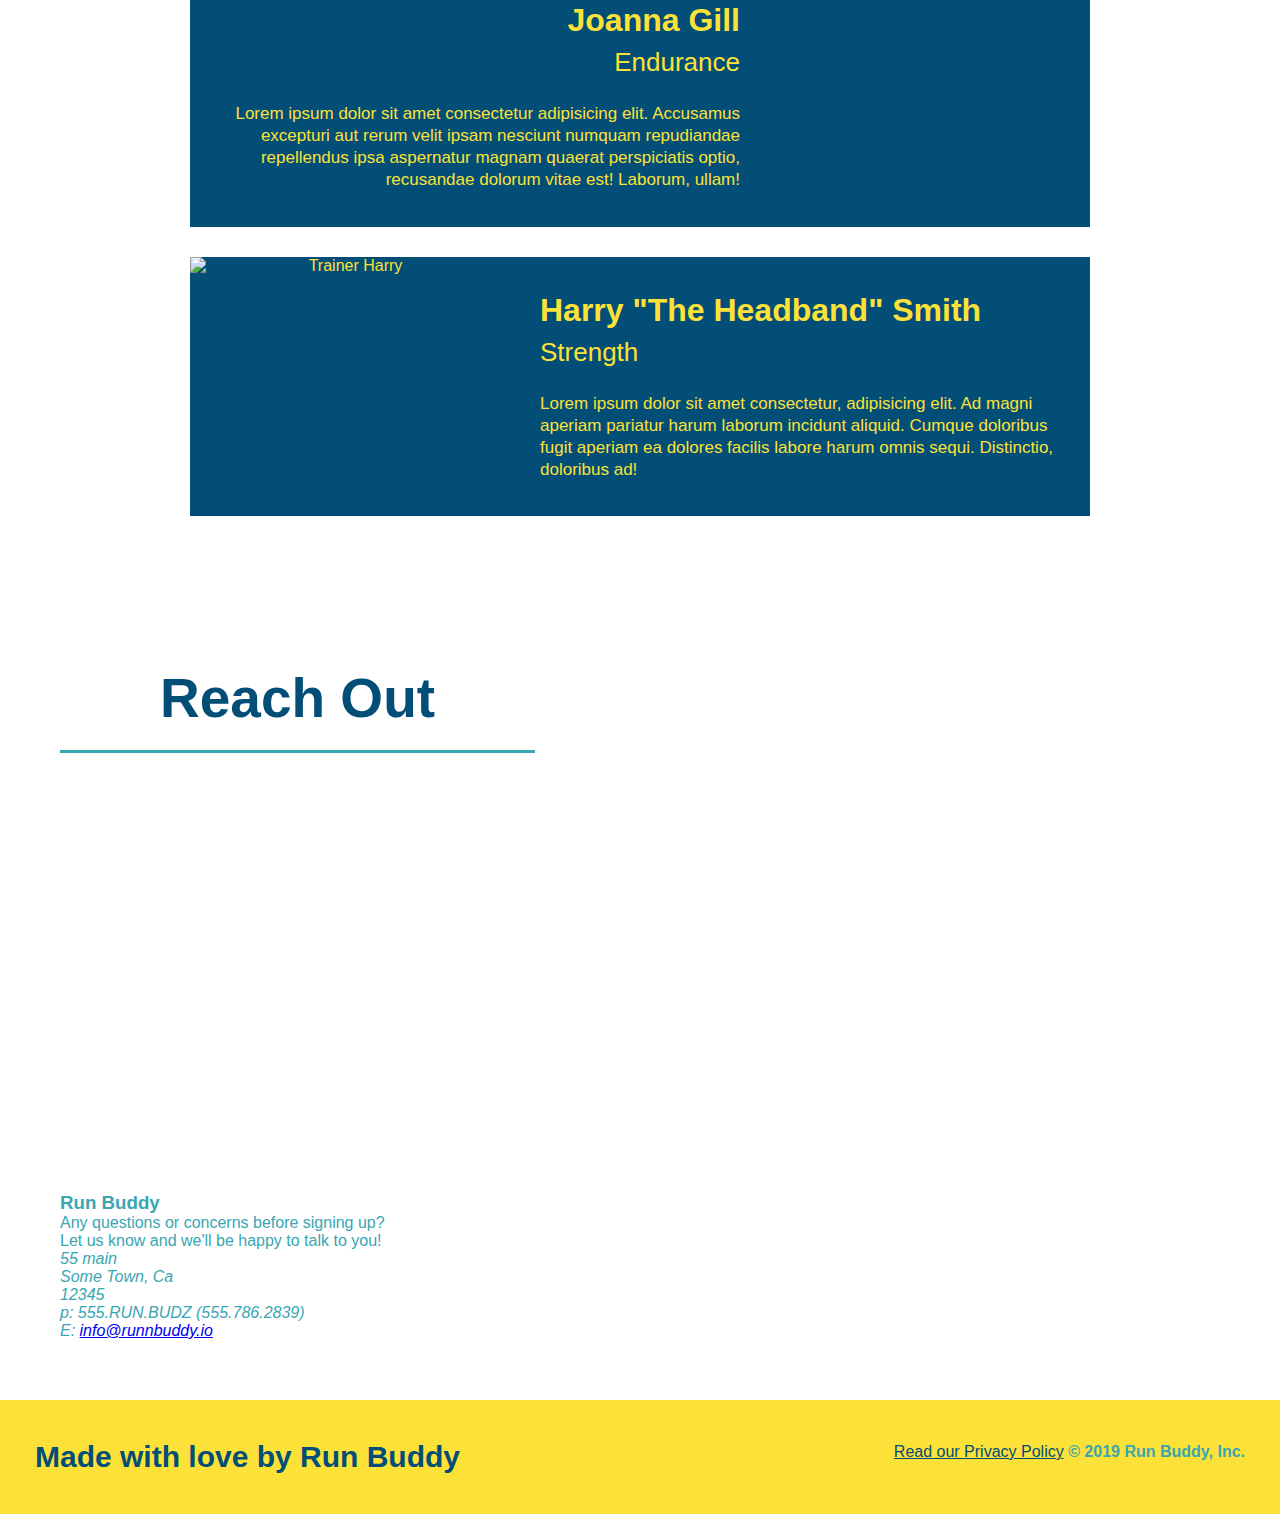
==== commit b8a019c3: "put the map and contact info in" ====
--- a/index.html
+++ b/index.html
@@ -131,8 +131,13 @@
                 <br />
                 Let us know and we'll be happy to talk to you!
             </p>
-            <address
-            <label for=""></label>
+            <address>
+                55 main <br/>
+                Some Town, Ca <br/>
+                12345<br/>
+                p: 555.RUN.BUDZ (555.786.2839)<br/>
+                E: <a href="mailto:info@runbuddy.io">info@runnbuddy.io</a>
+            </address>
         </div>
     </section> 
     <footer>
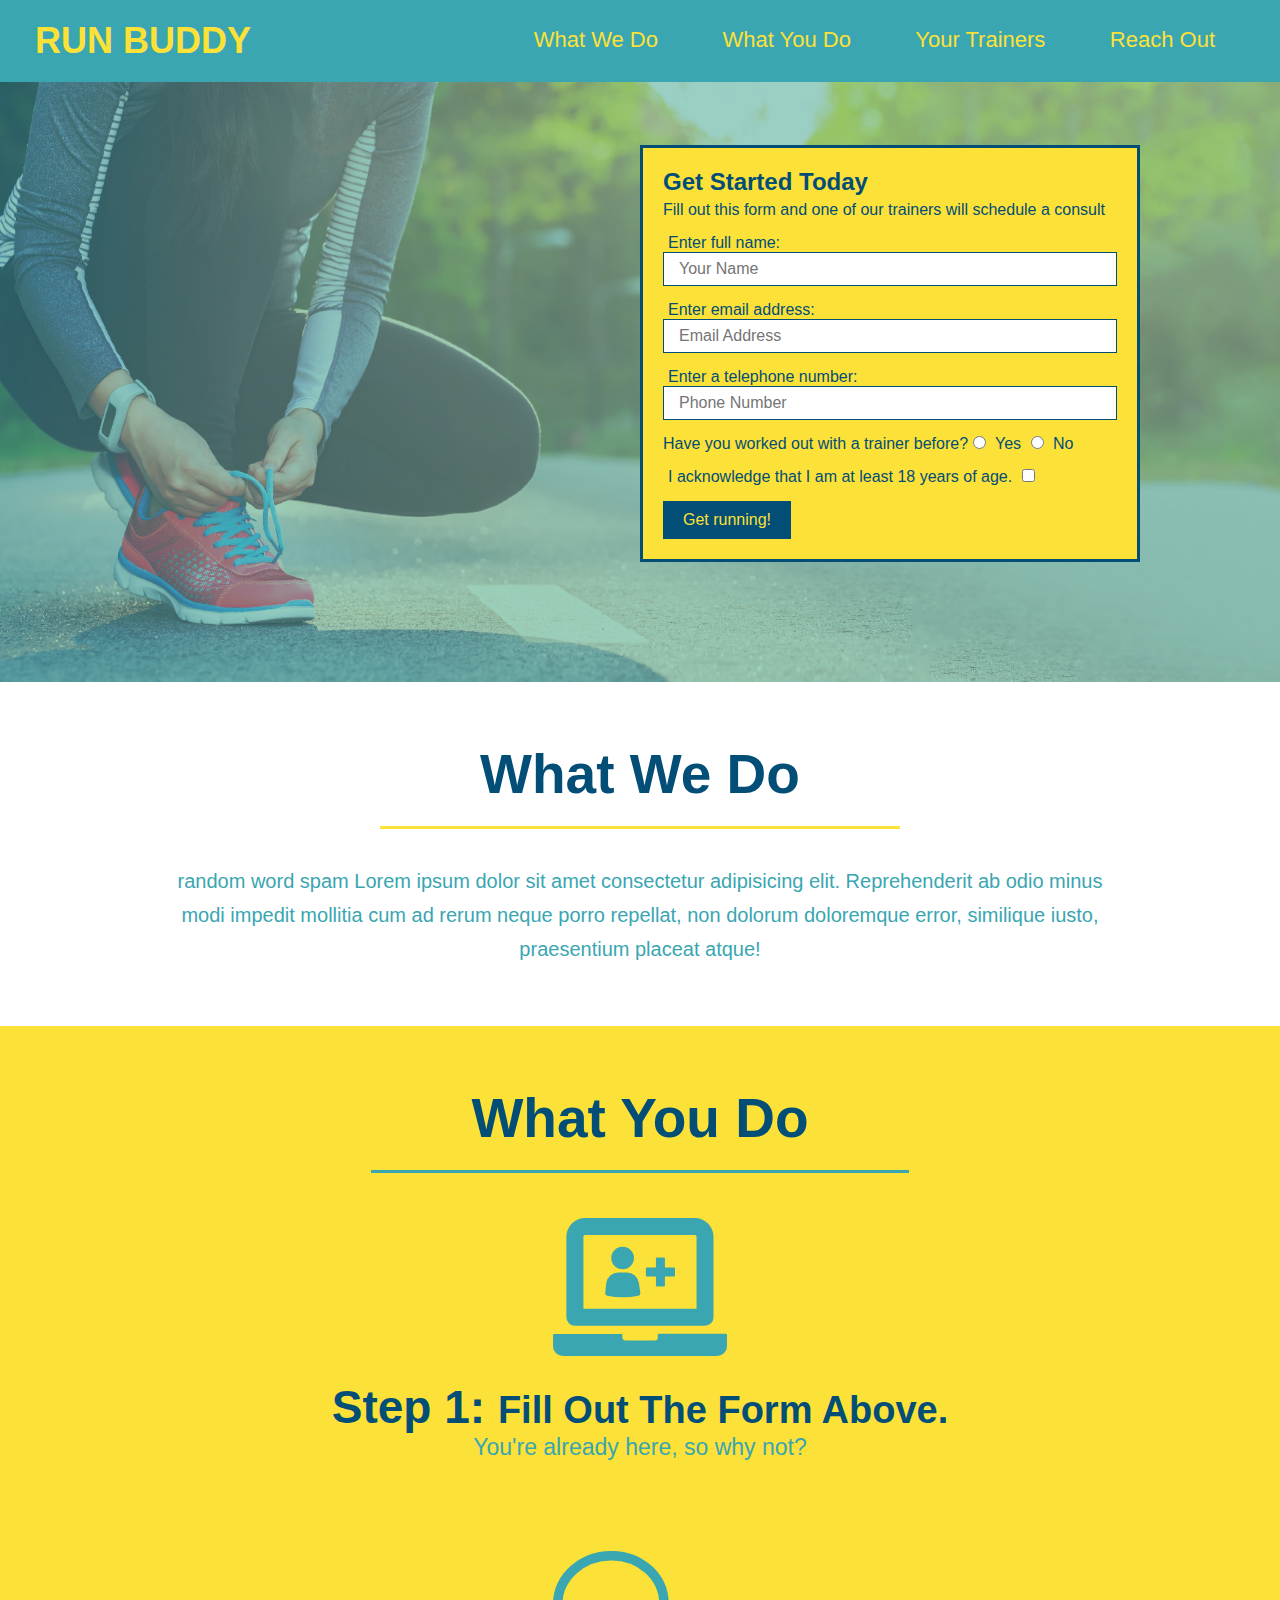
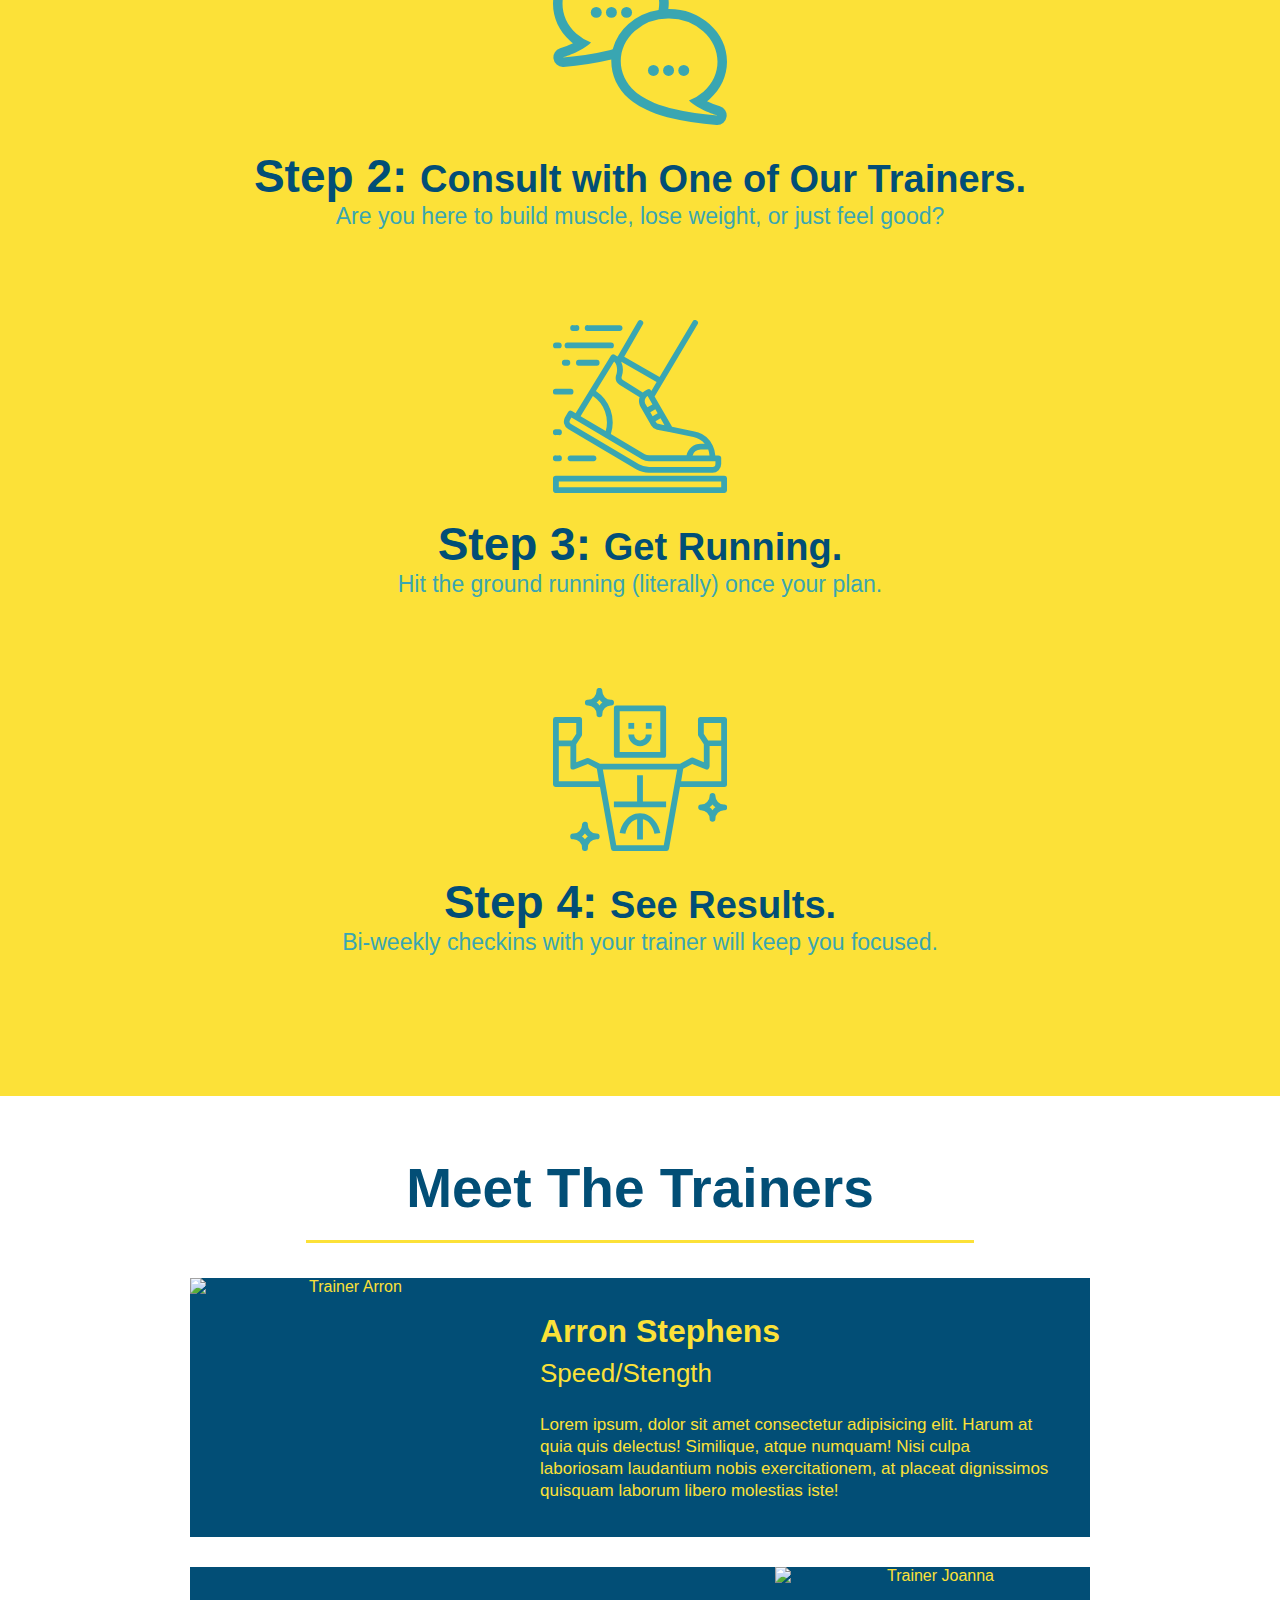
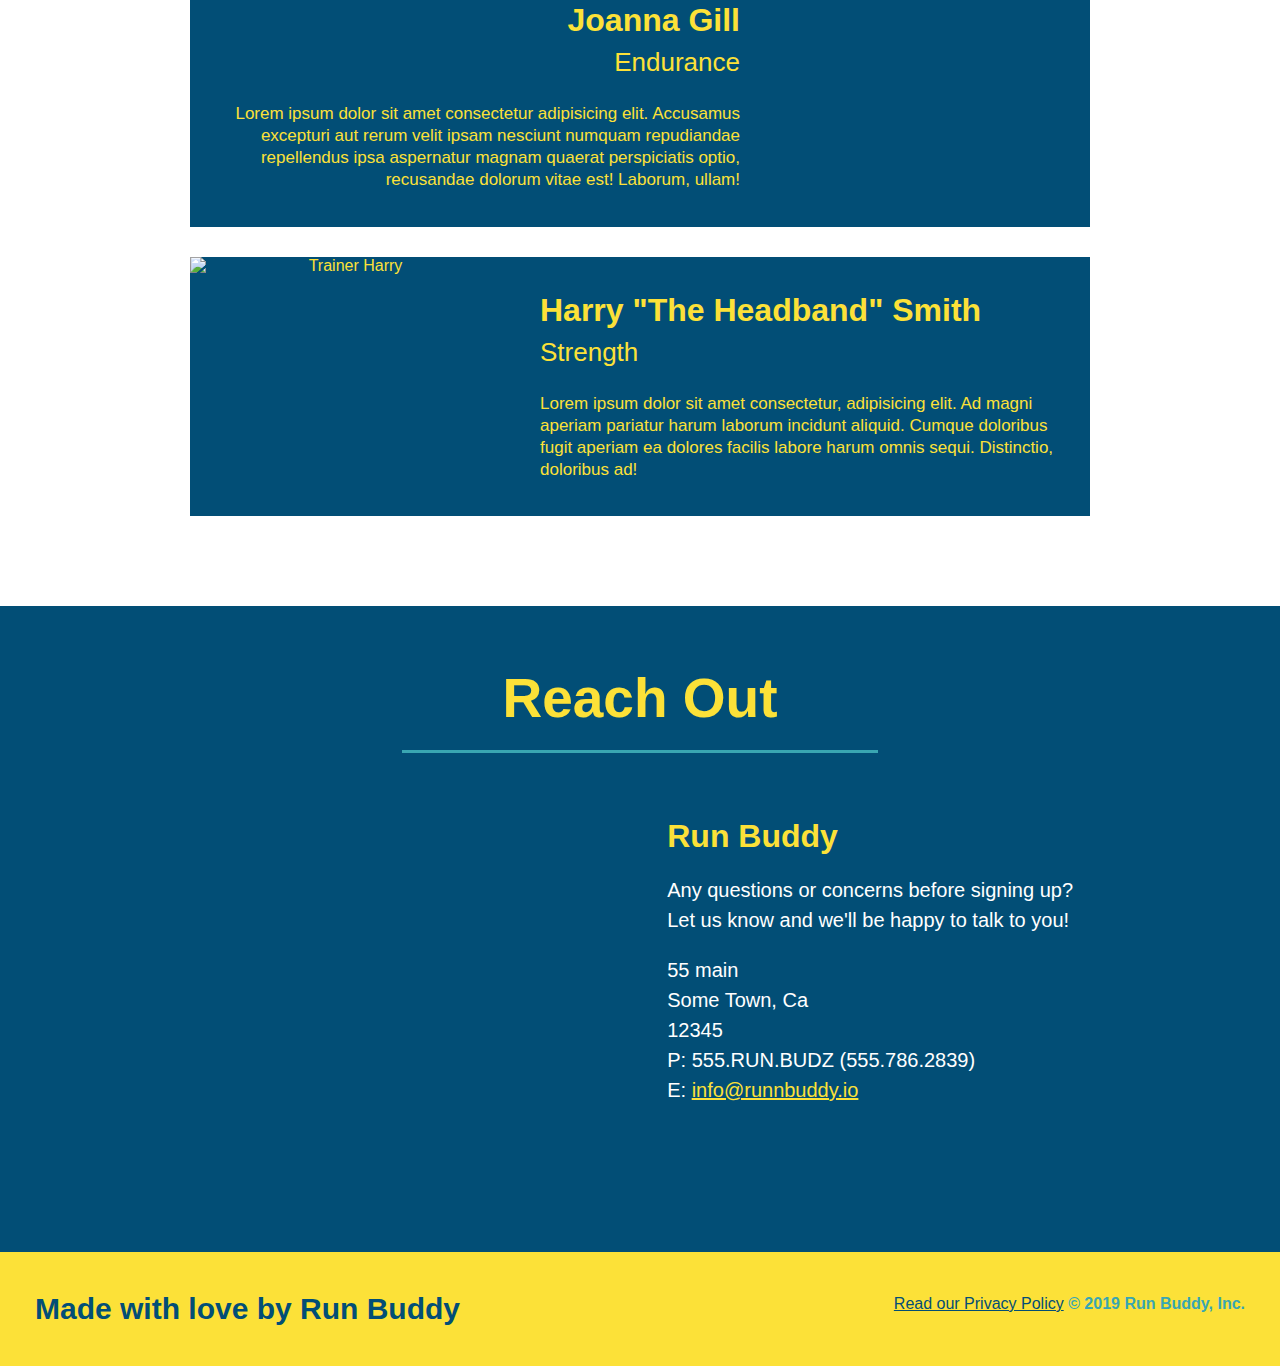
==== commit b2b58c4e: "styled contact" ====
--- a/index.html
+++ b/index.html
@@ -115,29 +115,30 @@
             </div>
         </article>
     </section> 
-    <section id="reach-out">
+    <section id="reach-out" class="contact">
         <h2 class="section-title secondary-border">Reach Out</h2>
         <div class="contact-info">
-           <iframe src="https://www.google.com/maps/embed?pb=!1m18!1m12!1m3!1d2953.9209978640033!2d-83.57003198653959!3d42.237500750828694!2m3!1f0!2f0!3f0!3m2!1i1024!2i768!4f13.1!3m3!1m2!1s0x883b57bedbba8b53%3A0x22bc650676936420!2s654%20Nash%20Ave%2C%20Ypsilanti%2C%20MI%2048198!5e0!3m2!1sen!2sus!4v1638125361334!5m2!1sen!2sus" 
-           width="400"
-            height="400"
+           <iframe
+             src="https://www.google.com/maps/embed?pb=!1m18!1m12!1m3!1d2953.9209978640033!2d-83.57003198653959!3d42.237500750828694!2m3!1f0!2f0!3f0!3m2!1i1024!2i768!4f13.1!3m3!1m2!1s0x883b57bedbba8b53%3A0x22bc650676936420!2s654%20Nash%20Ave%2C%20Ypsilanti%2C%20MI%2048198!5e0!3m2!1sen!2sus!4v1638125361334!5m2!1sen!2sus" 
              style="border:0;" 
              allowfullscreen=""
               loading="lazy">
             </iframe>
-            <h3>Run Buddy</h3>
-            <p>
-                Any questions or concerns before signing up?
-                <br />
-                Let us know and we'll be happy to talk to you!
-            </p>
-            <address>
-                55 main <br/>
-                Some Town, Ca <br/>
-                12345<br/>
-                p: 555.RUN.BUDZ (555.786.2839)<br/>
-                E: <a href="mailto:info@runbuddy.io">info@runnbuddy.io</a>
-            </address>
+            <div>
+                <h3>Run Buddy</h3>
+                <p>
+                    Any questions or concerns before signing up?
+                    <br />
+                    Let us know and we'll be happy to talk to you!
+                </p>
+                <address>
+                    55 main <br/>
+                    Some Town, Ca <br/>
+                    12345<br/>
+                    P: 555.RUN.BUDZ (555.786.2839)<br/>
+                    E: <a href="mailto:info@runbuddy.io">info@runnbuddy.io</a>
+                </address>
+            </div>
         </div>
     </section> 
     <footer>
--- a/assets/css/style.css
+++ b/assets/css/style.css
@@ -192,3 +192,36 @@
     font-size: 17px;
     line-height: 1.3;
 }
+.contact {
+    background: #024e76;
+    text-align: center;
+}
+.contact h2 {
+    color: #fce138;
+}
+.contact-info iframe {
+    width: 400px;
+    height: 400px;
+}
+.contact-info div {
+    display: inline-block;
+    width: 410px;
+    vertical-align: top;
+    text-align: left;
+    margin: 30px 0 0 60px;
+    color: white;
+}
+.contact-info h3 {
+    color: #fce138;
+    font-size: 32px;
+}
+.contact-info p, 
+.contact-info address {
+    margin: 20px 0;
+    line-height: 1.5;
+    font-size: 20px;
+    font-style: normal;
+}
+.contact-info a {
+    color: #fce138;
+}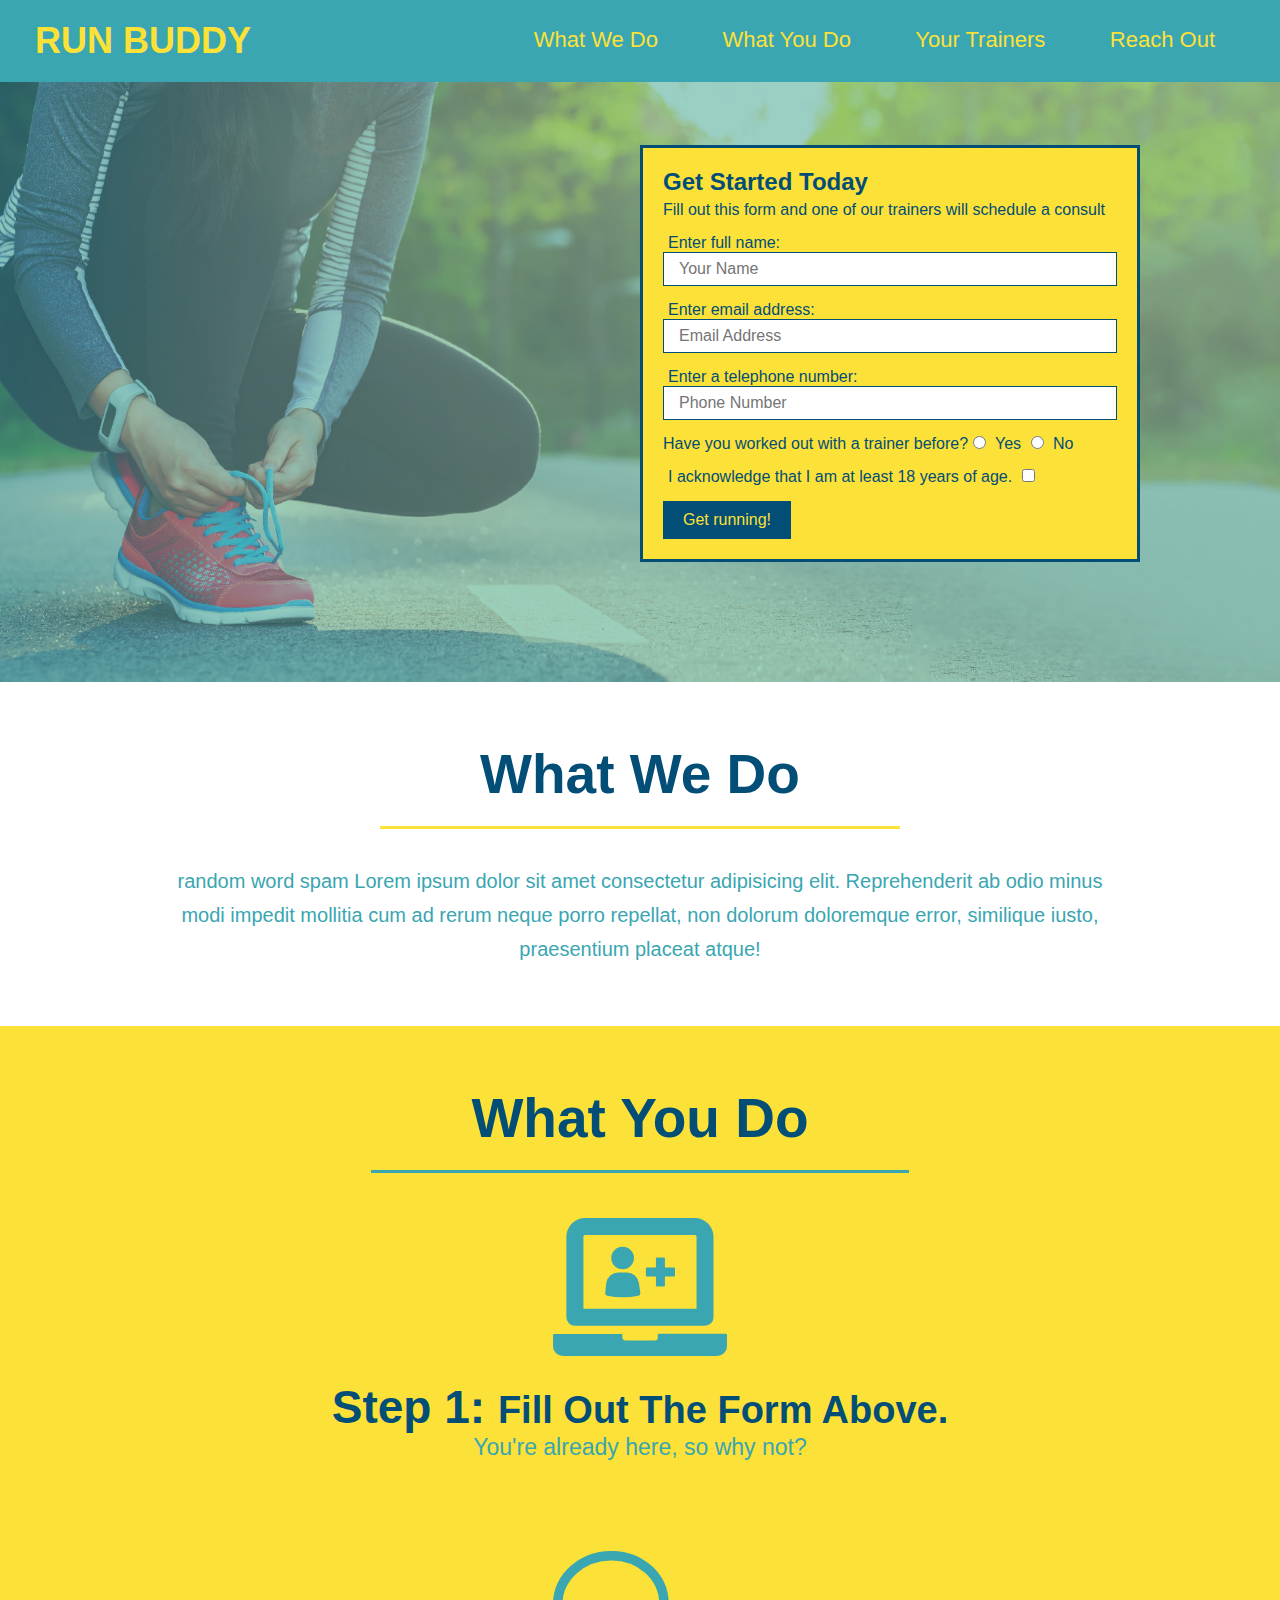
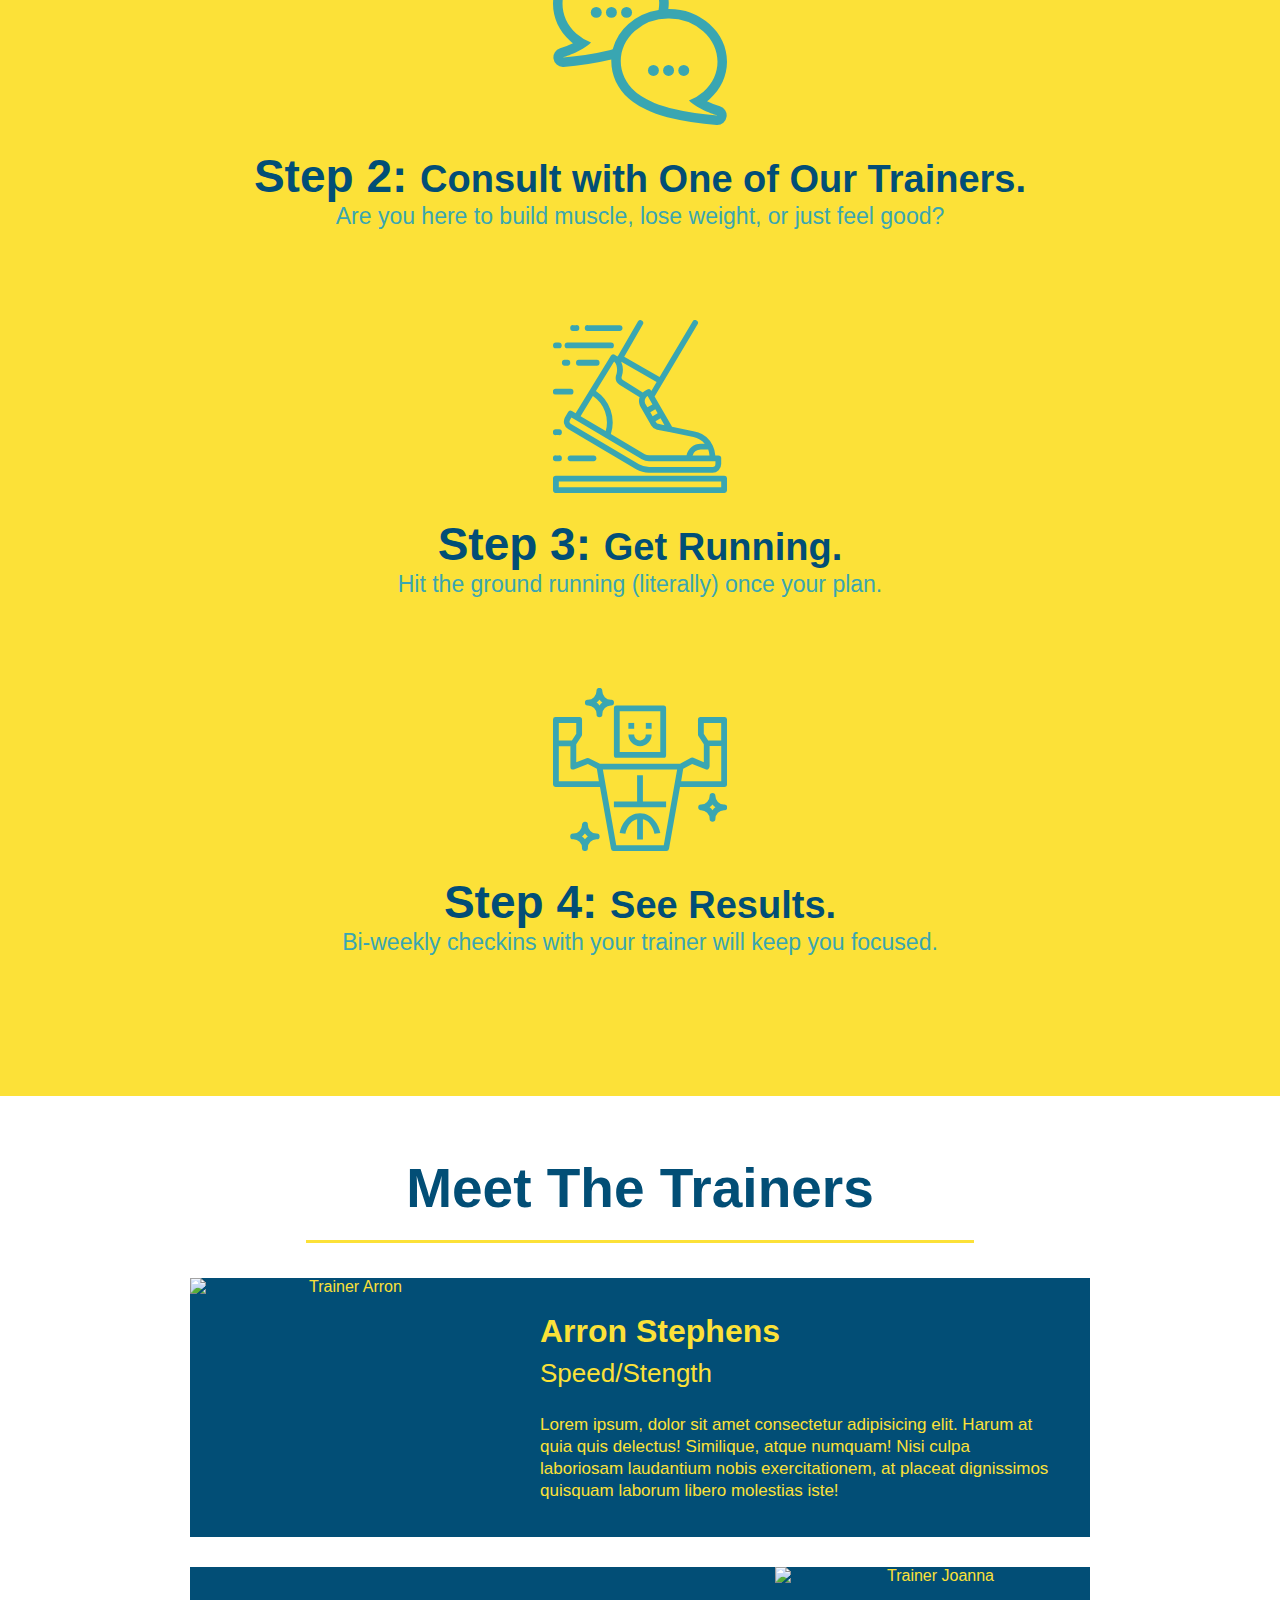
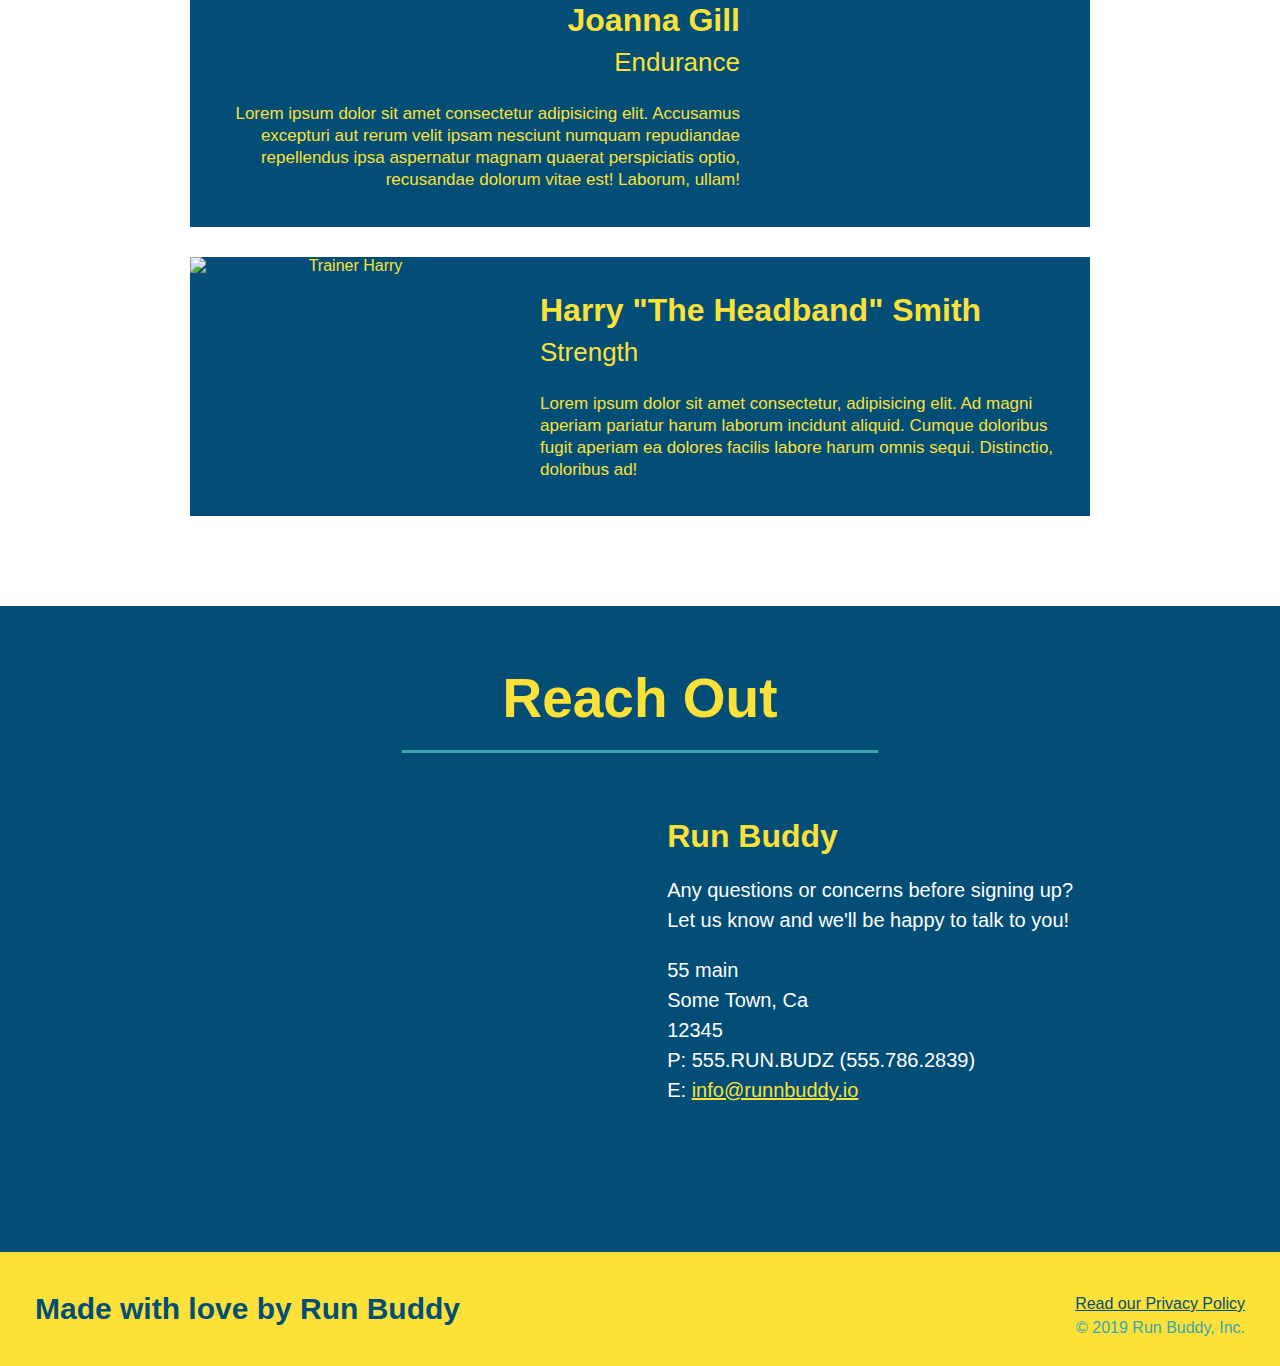
==== commit 2bd2eebb: "made secondary styles, connected it and finished" ====
--- a/index.html
+++ b/index.html
@@ -145,7 +145,7 @@
 <!--Idk how to do the little heart thing yet-->
         <h2>Made with love by Run Buddy</h2>
         <div>
-            <a href="#">Read our Privacy Policy</a><b />
+            <a href="./privacy-policy.html">Read our Privacy Policy</a><br />
             &copy; 2019 Run Buddy, Inc.
         </div>
     </footer>
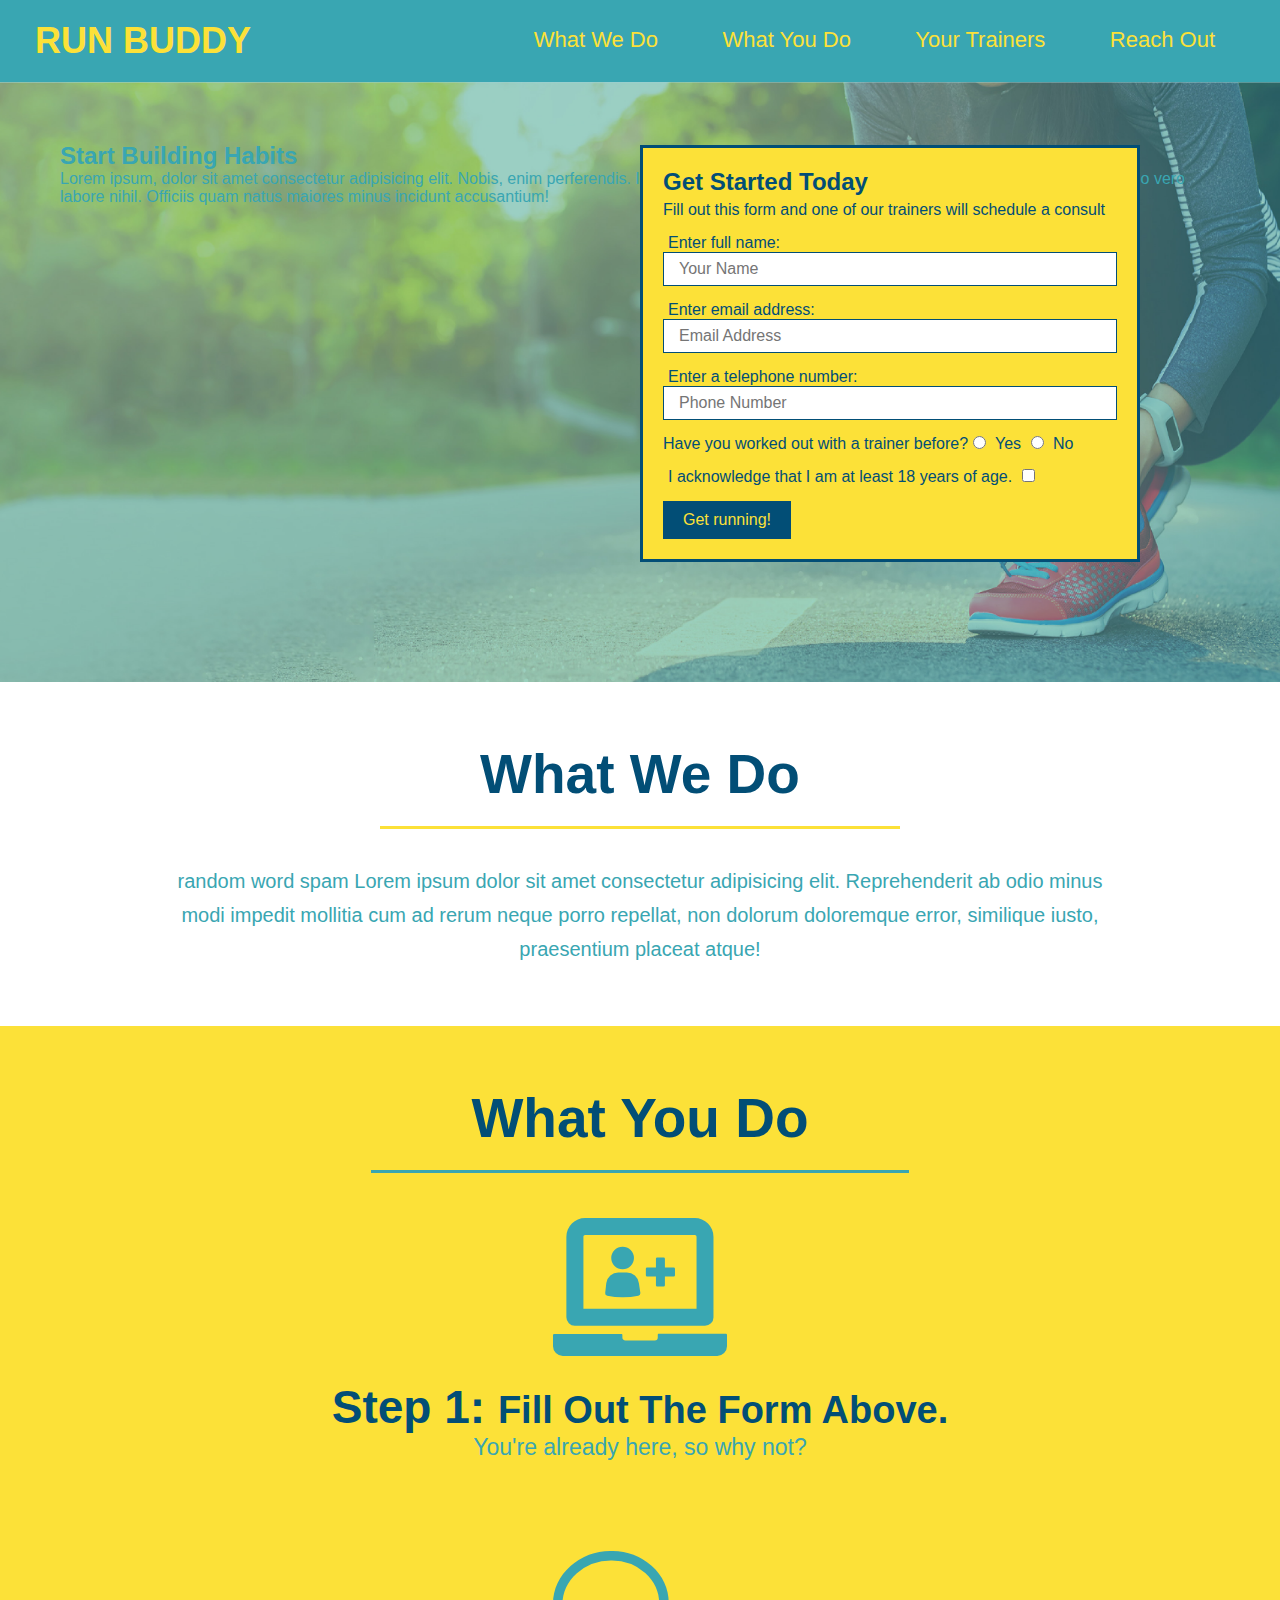
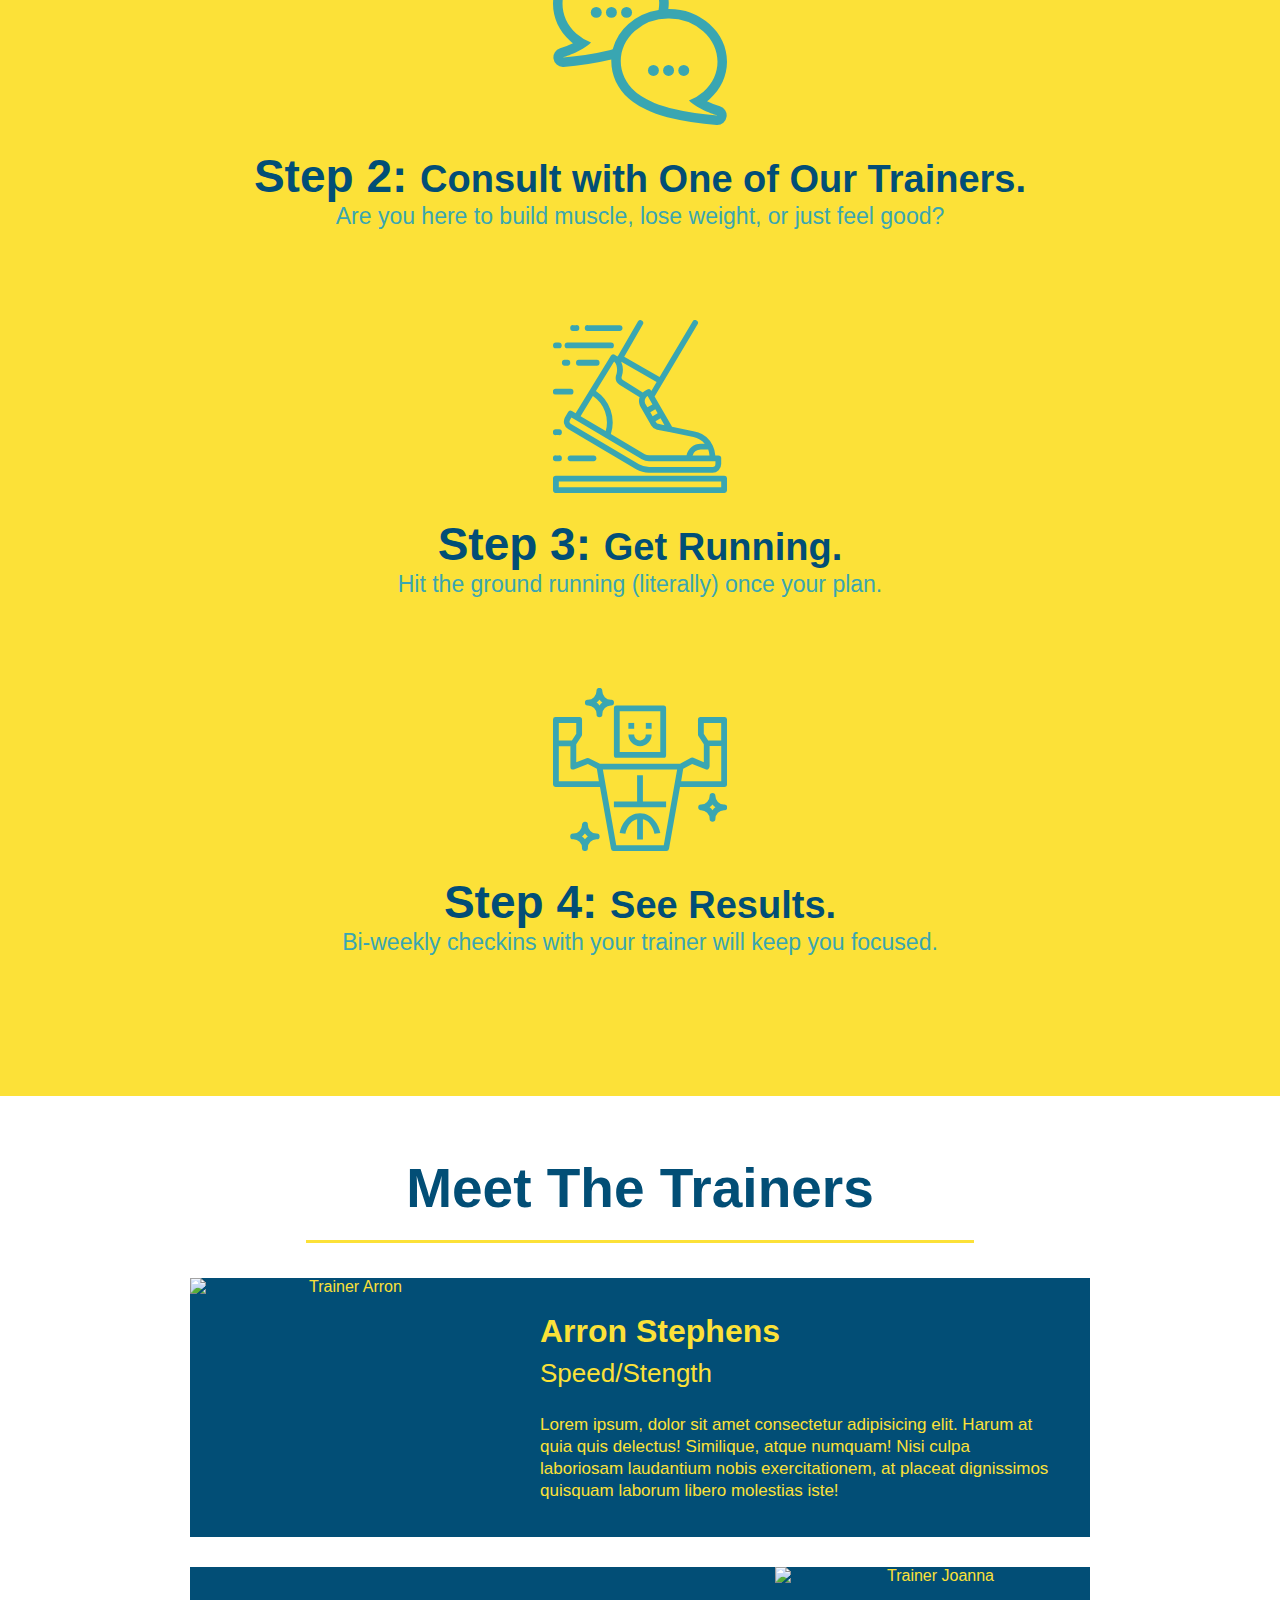
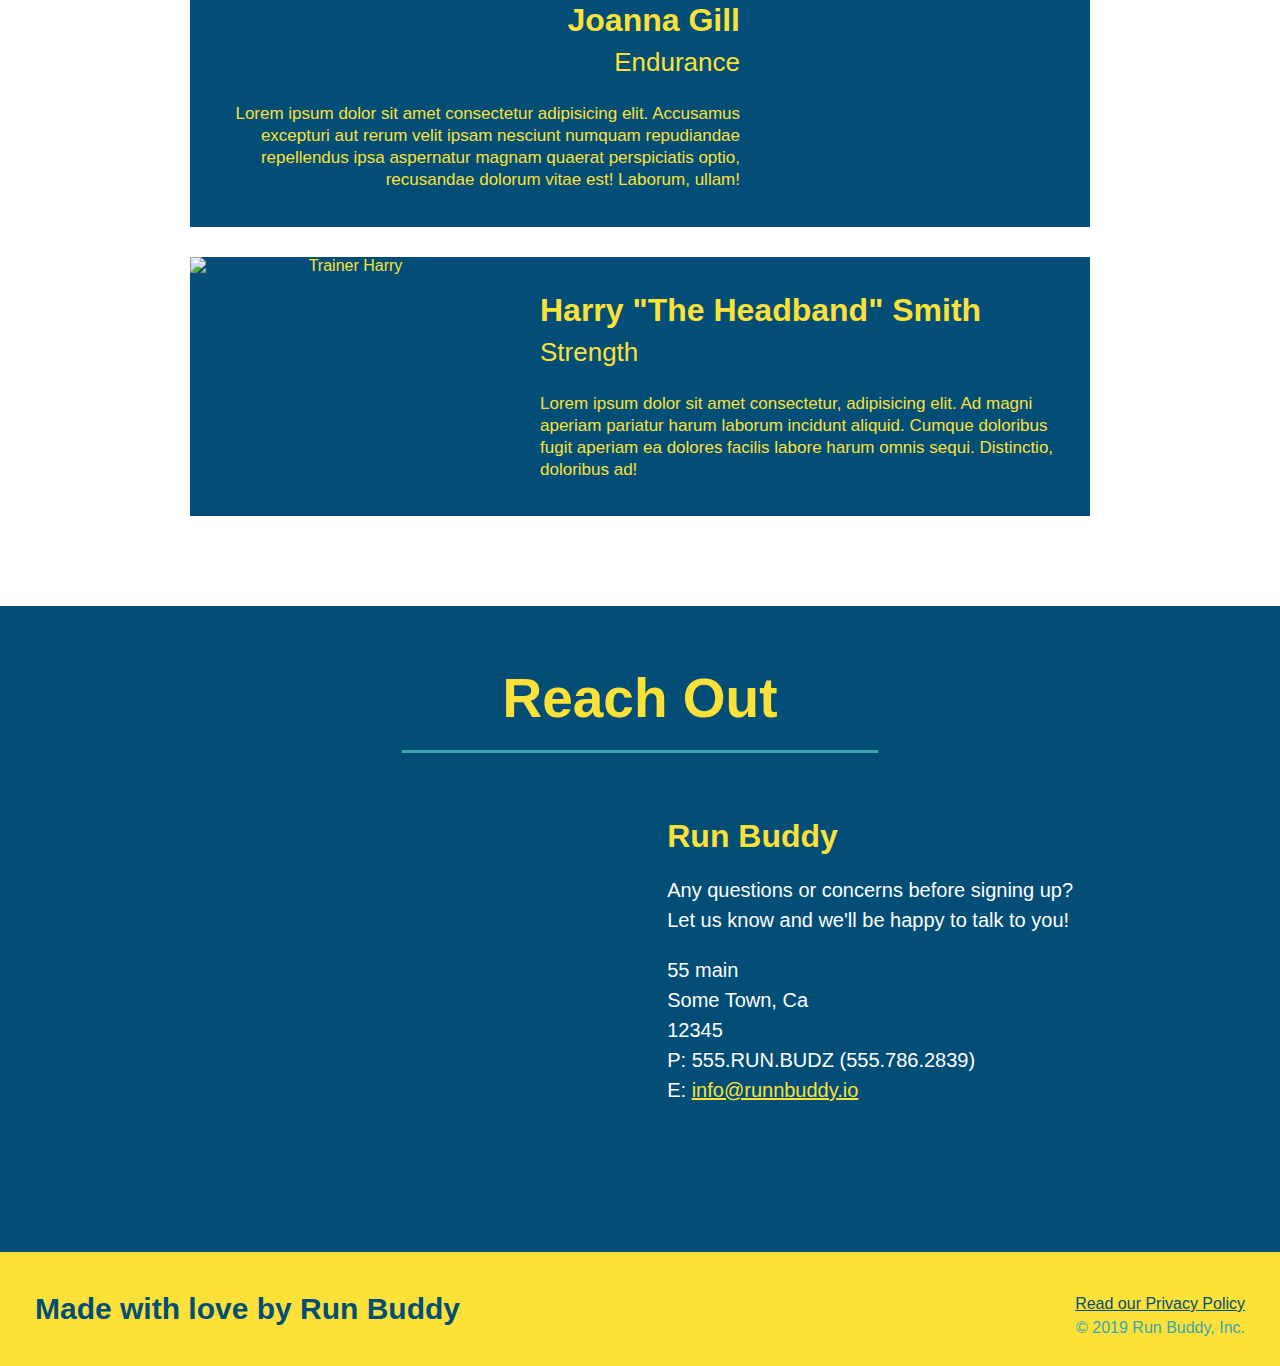
==== commit bebd6d28: "add content to hero, replace image" ====
--- a/index.html
+++ b/index.html
@@ -28,6 +28,14 @@
     </nav>
 </header>
     <section class="hero">
+        <div class="hero-cta">
+            <h2>
+             Start Building Habits
+            </h2>
+            <p>
+                Lorem ipsum, dolor sit amet consectetur adipisicing elit. Nobis, enim perferendis. Incidunt nostrum atque blanditiis eum provident perspiciatis ea explicabo vero labore nihil. Officiis quam natus maiores minus incidunt accusantium!
+            </p>
+        </div>
         <div class="hero-form">
             <h3>Get Started Today</h3>
             <p>Fill out this form and one of our trainers will schedule a consult</p>
